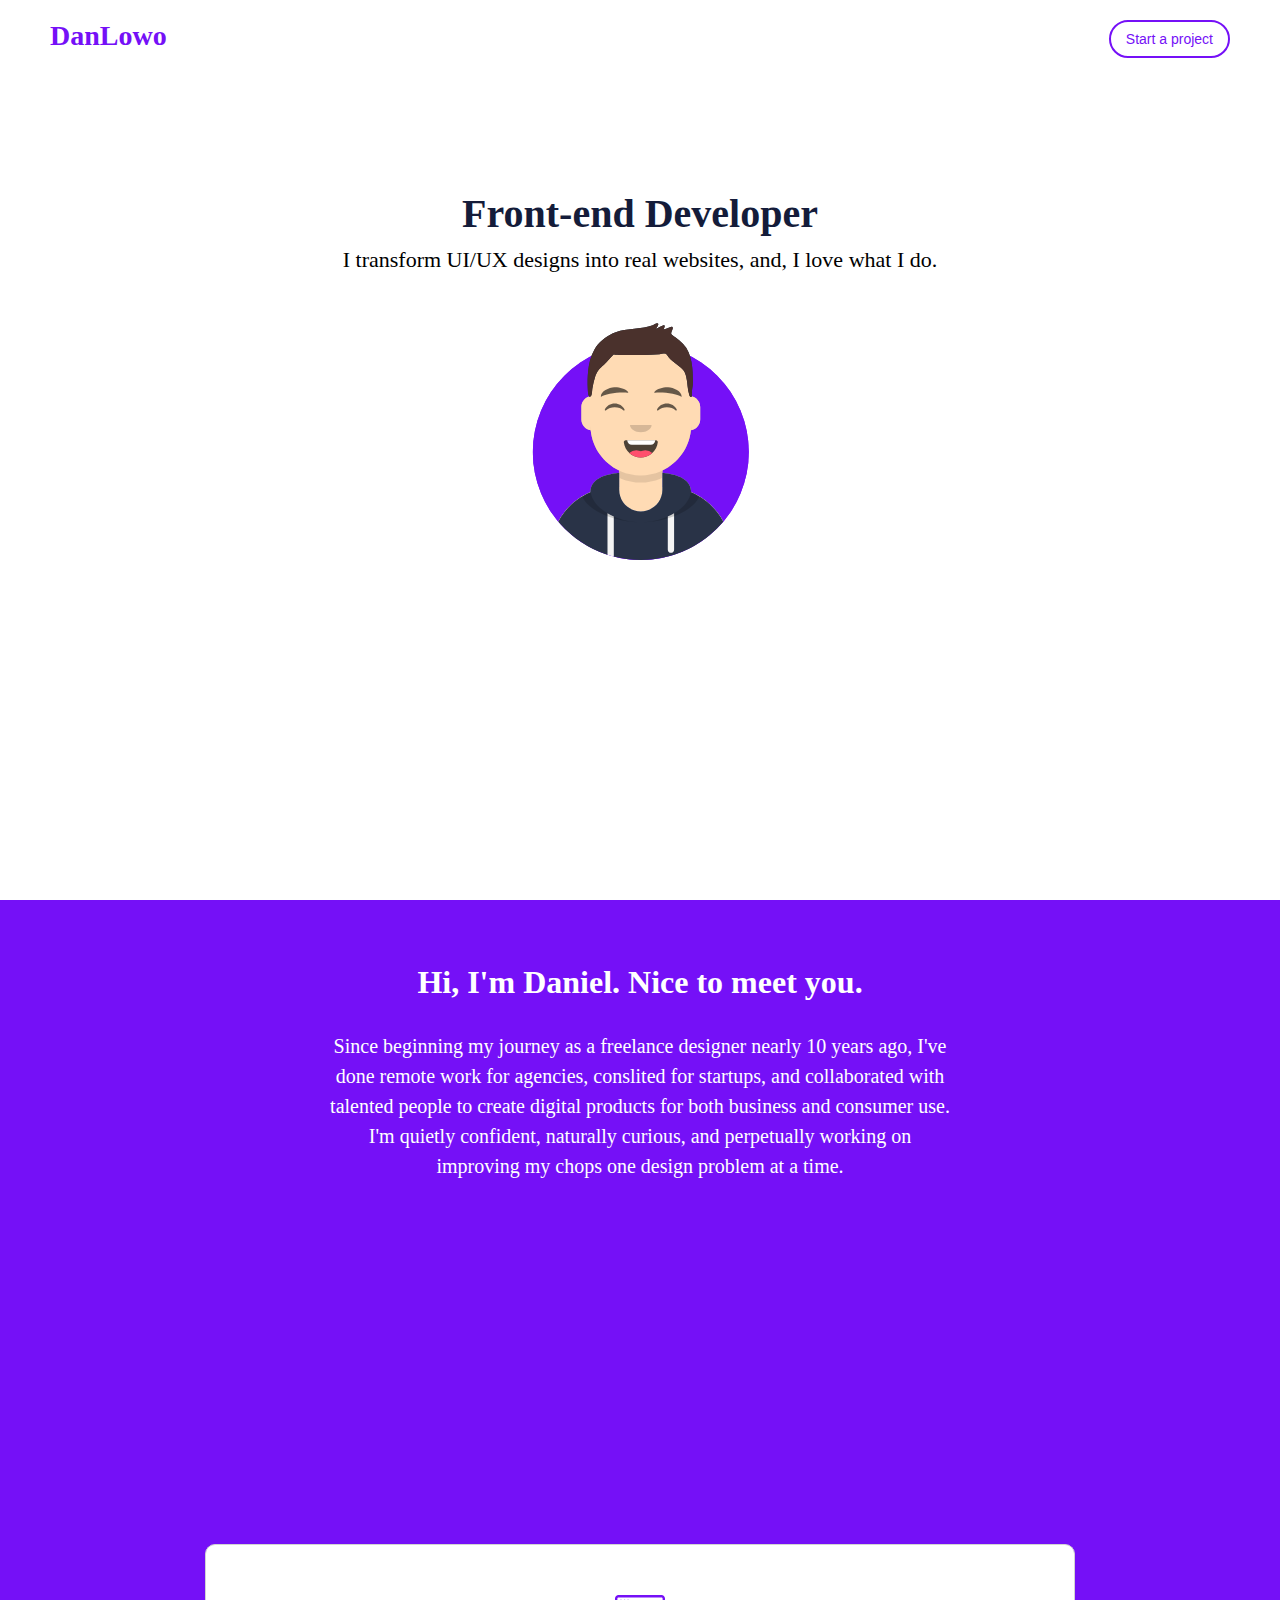
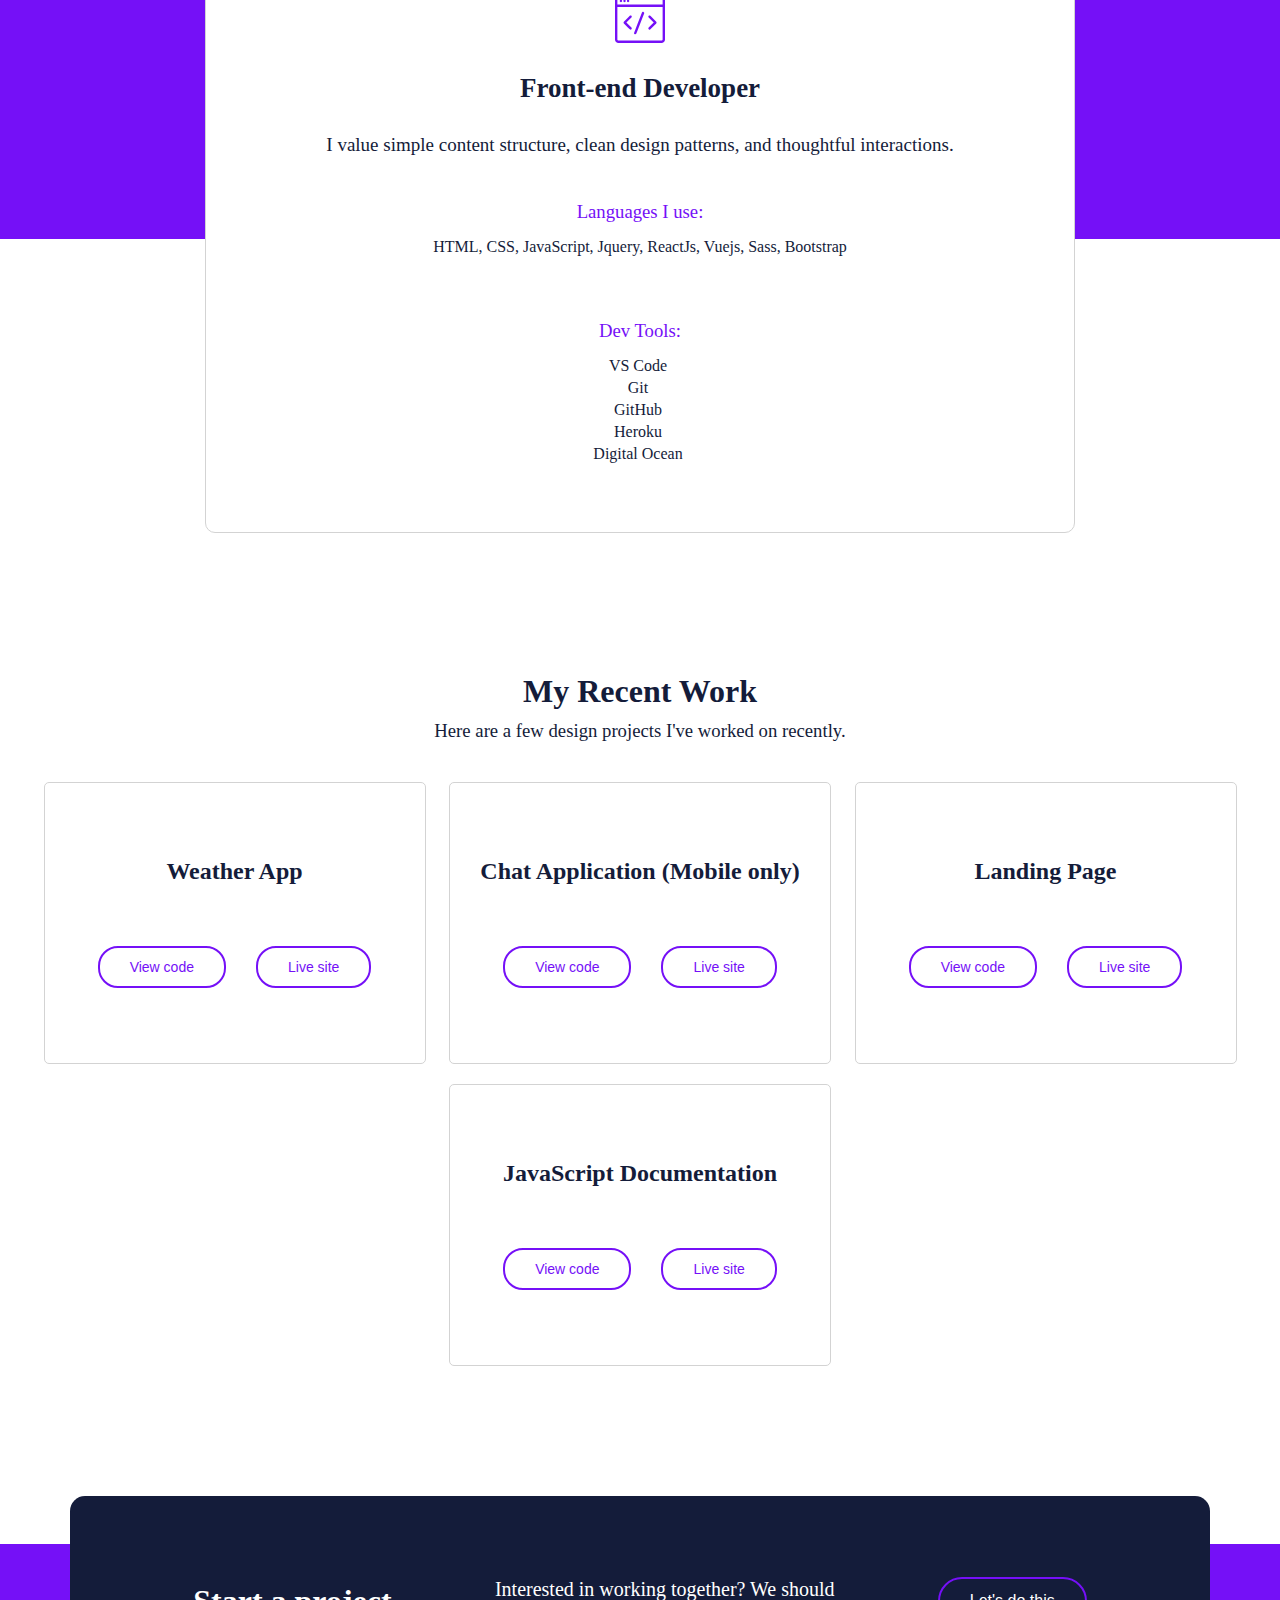
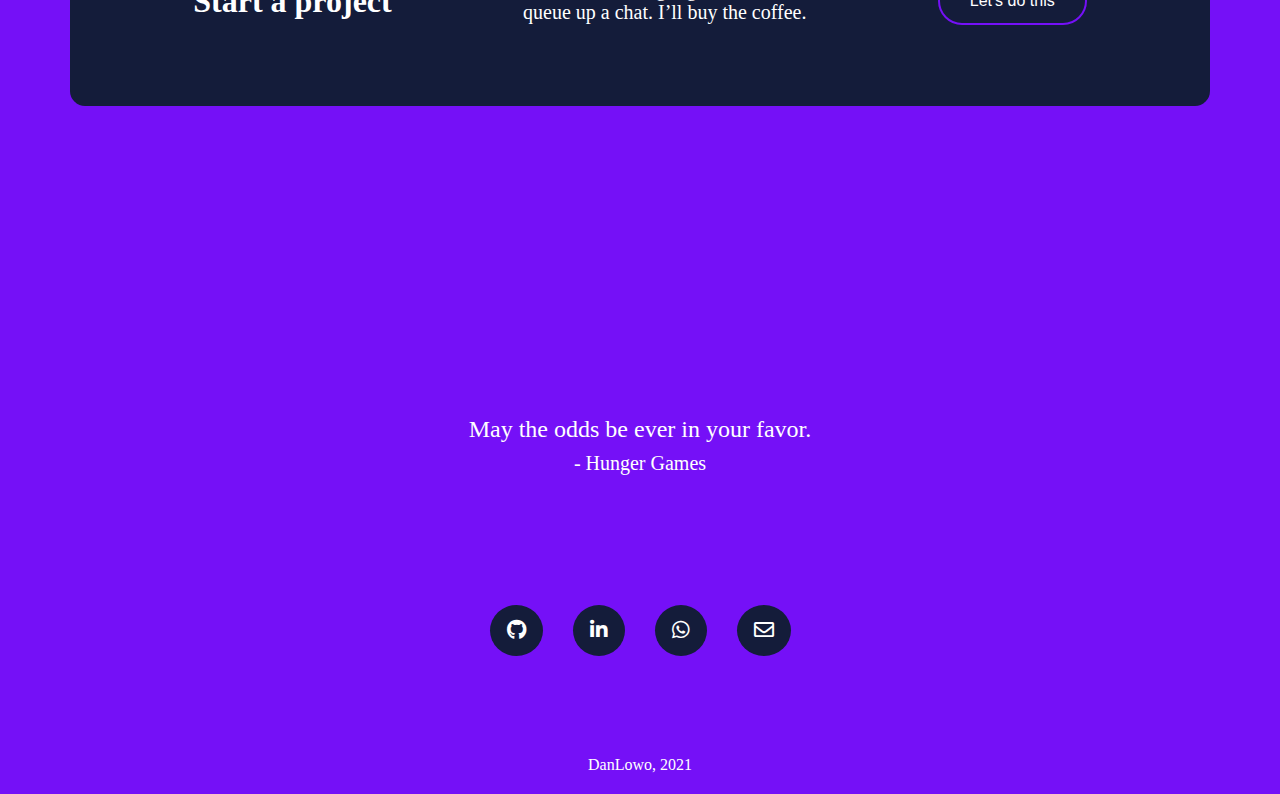
==== index.html @ 423d6b70 "social media links" ====
<!DOCTYPE html>
<html lang="en">
  <head>
    <meta charset="UTF-8" />
    <meta http-equiv="X-UA-Compatible" content="IE=edge" />
    <meta name="viewport" content="width=device-width, initial-scale=1.0" />
    <title>DanLowo - Portfolio</title>
    <link rel="stylesheet" href="./css/font-awesome.css" />
    <link rel="stylesheet" href="./css/home.css" />
    <link rel="stylesheet" href="./css/media-queries.css">
  </head>
  <body>
    <div class="container">
      <!-- navigation bar -->
      <nav role="navigation">
        <div class="nav-items">
          <a href="#"><h2>DanLowo</h2></a>
          <li>
            <li>
              <a href="mailto:danielolulowo3@gmail.com">
                <button class="custom-button">Start a project</button>
              </a>
              <i class="nav-icon fa fa-bars"></i>
            </li>
          </li>
        </div>
      </nav>

      <div class="mobile-navigation">

      </div>

      <!-- main site content -->
      <div class="jumbotron">
        <h1>Front-end Developer</h1>
        <h2>I transform UI/UX designs into real websites, and, I love what I do.</h2>
        <div>
          <img alt="Daniel Olulowo" src="./assets/mf-avatar.svg" />
        </div>
      </div>
      
    </div>

    <main>
        <div class="about-me">
            <h1>Hi, I'm Daniel. Nice to meet you.</h1>
            <p>Since beginning my journey as a freelance designer nearly 10 years ago, 
                I've done remote work for agencies, conslited for startups, and 
                collaborated with talented people to create digital products for both 
                business and consumer use. I'm quietly confident, naturally curious, 
                and perpetually working on improving my chops one design problem at a time.
            </p>
        </div>

        <div class="skills">
            <div class="card first-card">
                <img src="./assets/frontend.svg" alt="Frontend Icon">
                <h2 class="card-title">Front-end Developer</h2>
                <p class="card-intro">I value simple content structure, clean design patterns, and thoughtful interactions.</p>
                <h3 class="card-subtitle">Languages I use:</h3>
                <p class="list">HTML, CSS, JavaScript, Jquery, ReactJs, Vuejs, Sass, Bootstrap</p>
                <h3 class="card-subtitle">Dev Tools:</h3>
                <div class="list">
                    <ul>
                        <li>VS Code</li>
                        <li>Git</li>
                        <li>GitHub</li>
                        <li>Heroku</li>
                        <li>Digital Ocean</li>
                    </ul>
                </div>
            </div>

        </div>

        <div class="recent-works">
            <h1>My Recent Work</h1>
            <h3>Here are a few design projects I've worked on recently.</h3>
            <div class="works">
                <div class="work-card" id="work-card-1">
                  <h2 class="card-title">Weather App</h2>
                  <div>
                    <a href="https://github.com/DanLowo/WeatherApp">
                      <button class="custom-button">View code</button>
                    </a>
                    <a href="https://github.com/DanLowo/Chat-Application">
                      <button class="custom-button">Live site</button>
                    </a>
                  </div>
                </div>
                <div class="work-card" id="work-card-2">
                  <h2 class="card-title">Chat Application (Mobile only)</h2>
                  <div>
                    <a href="https://github.com/DanLowo/Chat-Application">
                      <button class="custom-button">View code</button>
                    </a>
                    <a href="https://danlowochat-qgn5o.ondigitalocean.app">
                      <button class="custom-button">Live site</button>
                    </a>
                  </div>
                </div>

                <div class="work-card" id="work-card-3">
                  <h2 class="card-title">Landing Page</h2>
                  <div>
                    <a href="https://github.com/DanLowo/FCC-Landing-Page">
                      <button class="custom-button">View code</button>
                    </a>
                    <a href="https://danlowo.github.io/FCC-Landing-Page">
                      <button class="custom-button">Live site</button>
                    </a>
                  </div>
                </div>

                <div class="work-card" id="work-card-4">
                  <h2 class="card-title">JavaScript Documentation</h2>
                  <div>
                    <a href="https://github.com/DanLowo/FCC-Technical-Documentation">
                      <button class="custom-button">View code</button>
                    </a>
                    <a href="https://danlowo.github.io/FCC-Technical-Documentation">
                      <button class="custom-button">Live site</button>
                    </a>
                  </div>
                </div>

                <!-- <div class="work-card" id="work-card-5"></div>
                <div class="work-card" id="work-card-6"></div> -->
            </div>
        </div>

        <div class="contact">
            <div class="start-project">
                <h1>Start a project</h1>
                <p>Interested in working together? We should <br> queue up a chat. I’ll buy the coffee.</p>
                <a href="mailto:danielolulowo3@gmail.com">
                  <button class="custom-button">Let's do this</button>
                </a>
            </div>
        </div>

    </main>

    <footer>
        <h2>May the odds be ever in your favor. <br> <sub>- Hunger Games</sub></h2>
        <div class="social-media">
            <a href="https://github.com/DanLowo">
              <div class="icon">
                <i class="fab fa-github"></i>
              </div>
            </a>
            <a href="https://www.linkedin.com/in/daniel-olulowo">
              <div class="icon">
                <i class="fab fa-linkedin-in"></i>
              </div>
            </a>
            <a href="https://wa.me/message/KMNEBCGRICVGH1">
              <div class="icon">
                <i class="fab fa-whatsapp"></i>
              </div>
            </a>
            <a href="mailto:danielolulowo3@gmail.com">
              <div class="icon">
                <i class="far fa-envelope"></i>
              </div>
            </a>
        </div>
        <h4>DanLowo, 2021</h4>
    </footer>

  </body>
  <script src="./js/jquery-3.6.0.js"></script>
  <script src="./js/home.js"></script>
</html>
---- css/home.css ----
:root {
    --primary-color: #7510F7;
    --text-header-color: #141c3a;
}

* {
    margin: 0;
}

body {
    max-width: 100vw;
}

.container {
    height: 100vh;
}

.custom-button {
    padding: 9px 15px;
    border-radius: 20px;
    border: 2px solid var(--primary-color);
    background: transparent;
    color: var(--primary-color);
    font-size: 14px
}


/* navigation bar */
nav .nav-items {
    height: 10vh;
    display: flex;
    padding: 20px 50px 20px 50px;
    justify-content: space-between;
}

.nav-items a {
    text-decoration: none;
}

.nav-items h2 {
    color: var(--primary-color);
    font-size: 28px;
}

.nav-items li {
    list-style-type: none;
}

.nav-items button:hover {
    background-color: var(--primary-color);
    color: white;
}

.nav-items .nav-icon {
    display: none;
}



/* jumbotron  */
.jumbotron {
    display: flex;
    flex-direction: column;
    align-items: center;
    margin-top: 40px;
    padding: 20px;
}

.jumbotron h1 {
    text-align: center;
    font-size: 40px;
    color: var(--text-header-color);
}

.jumbotron h2 {
    text-align: center;
    font-weight: lighter;
    font-size: 22px;
    margin-top: 10px;
}

.jumbotron div {
    margin-top: 50px;
    text-align: center;
}



/* about me */
.about-me {
    display: flex;
    flex-direction: column;
    align-items: center;
    text-align: center;
    background-color: var(--primary-color);
    height: 95vh;
    padding: 20px;
    padding-top: 5%;
    color: white;
}

.about-me p {
    margin-top: 30px;
    width: 50%;
    font-size: 20px;
    line-height: 30px;
}



/* my skills */
.skills {
    display: flex;
    justify-content: space-evenly;
    position: relative;
    bottom: 35vh;
    margin: 20px;
    border-radius: 10px;
}

.card {
    text-align: center;
    display: flex;
    flex-direction: column;
    align-items: center;
    gap: 30px;
    padding: 50px 120px;
    border: 1px solid lightgray;
    border-radius: 10px;
    background-color: white;
}

.card .card-title {
    color: var(--text-header-color);
    font-size: 27px;
}

.card .card-intro {
    font-size: 19px;
    color: var(--text-header-color);
}

.card .card-subtitle {
    color: var(--primary-color);
    font-weight: normal;
    margin-top: 15px;
}

.card .list {
    color: var(--text-header-color);
    position: relative;
    bottom: 17px;
    line-height: 22px;
}
    /* 
    .first-card {
        border-bottom-right-radius: 0;
        border-top-right-radius: 0;
        border-right: 0;
    }

    .last-card {
        border-bottom-left-radius: 0;
        border-top-left-radius: 0;
    } */

.list ul {
    list-style-type: none;
    list-style: none;
    position: relative;
    right: 22px;
}



/* recent works */
.recent-works {
    margin-top: -25vh;
    padding: 30px 20px;
    margin-bottom: 100px;
    text-align: center;
    color: var(--text-header-color);
}

.recent-works h3 {
    font-weight: normal;
    color: var(--text-header-color);
    margin-top: 10px;
}

.works {
    display: flex;
    flex-wrap: wrap;
    justify-content: space-evenly;
    margin-top: 20px;
}

.work-card {
    display: flex;
    flex-direction: column;
    justify-content: space-evenly;
    align-items: center;
    border: 1px solid lightgray;
    padding: 15px;
    margin-top: 20px;
    width: 350px;
    height: 250px;
    border-radius: 5px;
}

.work-card button {
    padding: 11px 30px;
}

.work-card div {
    display: flex;
    gap: 30px;
}

.work-card.active {
    display: flex;
    flex-direction: column;
    justify-content: space-evenly;
    align-items: center;
    color: white;
    background-color: var(--text-header-color);
}

.work-card.active button {
    color: white;
}

.work-card.active button:hover {
    background-color: var(--primary-color);
}




/* start project / contact */
.contact {
    display: flex;
    justify-content: center;
    padding: 0 20px;
    margin-top: -18vh;
}

.start-project {
    display: flex;
    justify-content: space-evenly;
    align-items: center;
    position: relative;
    top: 18vh;
    padding: 20px;
    min-height: 170px;
    width: 100%;
    max-width: 1100px;
    border-radius: 15px;
    color: white;
    background-color: var(--text-header-color);
}

.start-project p {
    text-align: center;
    font-size: 20px;
}

.start-project button {
    font-size: 16px;
    color: white;
    border-radius: 25px;
    padding: 13px 30px;
}

.start-project button:hover {
    background-color: var(--primary-color);
}


/* footer */
footer {
    display: flex;
    flex-direction: column;
    justify-content: flex-end;
    align-items: center;
    gap: 100px;
    text-align: center;
    height: 90vh;
    padding: 20px;
    background-color: var(--primary-color);
}

footer h2 {
    color: white;
    font-weight: normal;
}

.social-media {
    margin-top: 30px;
    display: flex;
    gap: 30px;
}

.social-media .icon {
    background-color: var(--text-header-color);
    /* border: 1px solid #d820a4; */
    padding: 15px 17px;
    border-radius: 50%;
}

.social-media .icon i {
    font-size: 20px;
    color: white;
}

footer h4 {
    color: white;
    font-weight: normal;
}
---- css/media-queries.css ----
/* navigation media query */
@media screen and (max-width: 550px) {
    nav .nav-items {
        padding: 20px 15px 20px 15px;
    }

    .nav-items h2 {
        font-size: 20px;
    }

    .nav-items button {
        display: none;
    }

    .nav-items .nav-icon {
        display: block;
        margin-top: 7px;
        color: gray;
    }
}


/* jumbotron media query */
@media screen and (max-width: 550px) {
    .jumbotron {
        margin-top: 20px;
    }

    .jumbotron h1 {
        font-size: 25px;
    }

    .jumbotron h2 {
        margin-top: 15px;
        font-size: 17px;
        width: 90%;
    }

    .jumbotron img {
        margin-top: 80px;
        height: 170px;
    }
}


/* about me media query */
@media screen and (max-width: 550px) {
    .about-me {
        padding-top: 20%;
        padding-bottom: 10%;
    }

    .about-me h1 {
        font-size: 23px;
    }

    .about-me p {
        width: 100%;
        font-size: 18px;
    }
}


/* Skills media query */
@media screen and (max-width: 550px) {
    .skills {
        flex-direction: column;
    }

    .card {
        padding: 20px;
        padding-top: 45px;
    }

    .card .card-title {
        font-size: 23px;
    }

    .card .card-intro {
        font-size: 17px;
        line-height: 23px;
    }

    /* .card.first-card {
        border-right: 1px solid lightgray;
        border-bottom: 0;
        border-top-right-radius: 10px;
        border-bottom-right-radius: 0;
        border-bottom-left-radius: 0;
    }

    .card.last-card {
        border-top-right-radius: 0;
        border-bottom-left-radius: 10px;
    } */
}


/* My recent work query */
@media screen and (max-width: 550px) {
    .recent-works {
        margin-top: -15vh;
        margin-bottom: 40px;
    }

    .recent-works h1 {
        font-size: 25px;
    }

    .recent-works h3 {
        font-size: 17px;
    }

    .work-card h2 {
        font-size: 20px;
    }
}


/* Start project / contact query  */
@media screen and (max-width: 550px) {
    .start-project {
        top: 24vh;
        padding: 50px;
        flex-direction: column;
        gap: 40px;
    }

    .start-project h1 {
        font-size: 23px;
    }

    .start-project p {
        font-size: 17px;
        line-height: 23px;
    }

    footer h2 {
        font-size: 20px;
    }
}
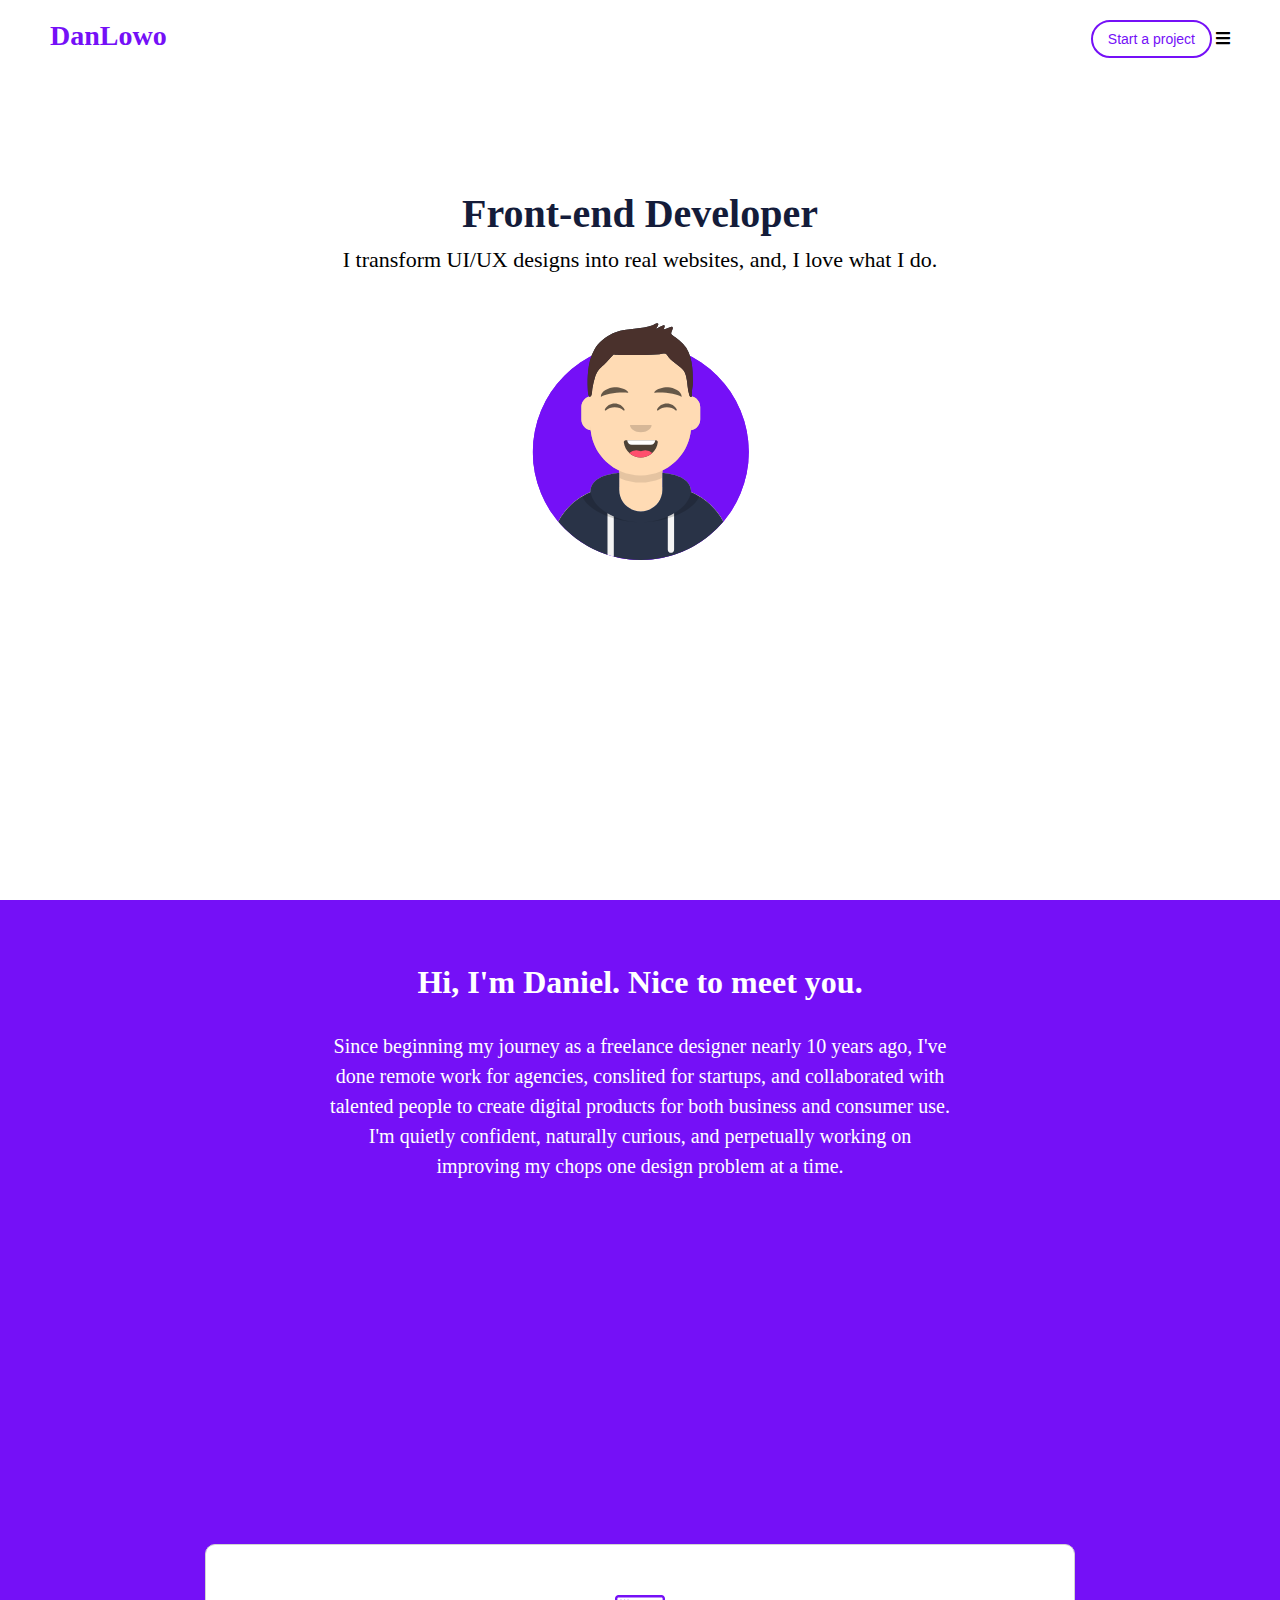
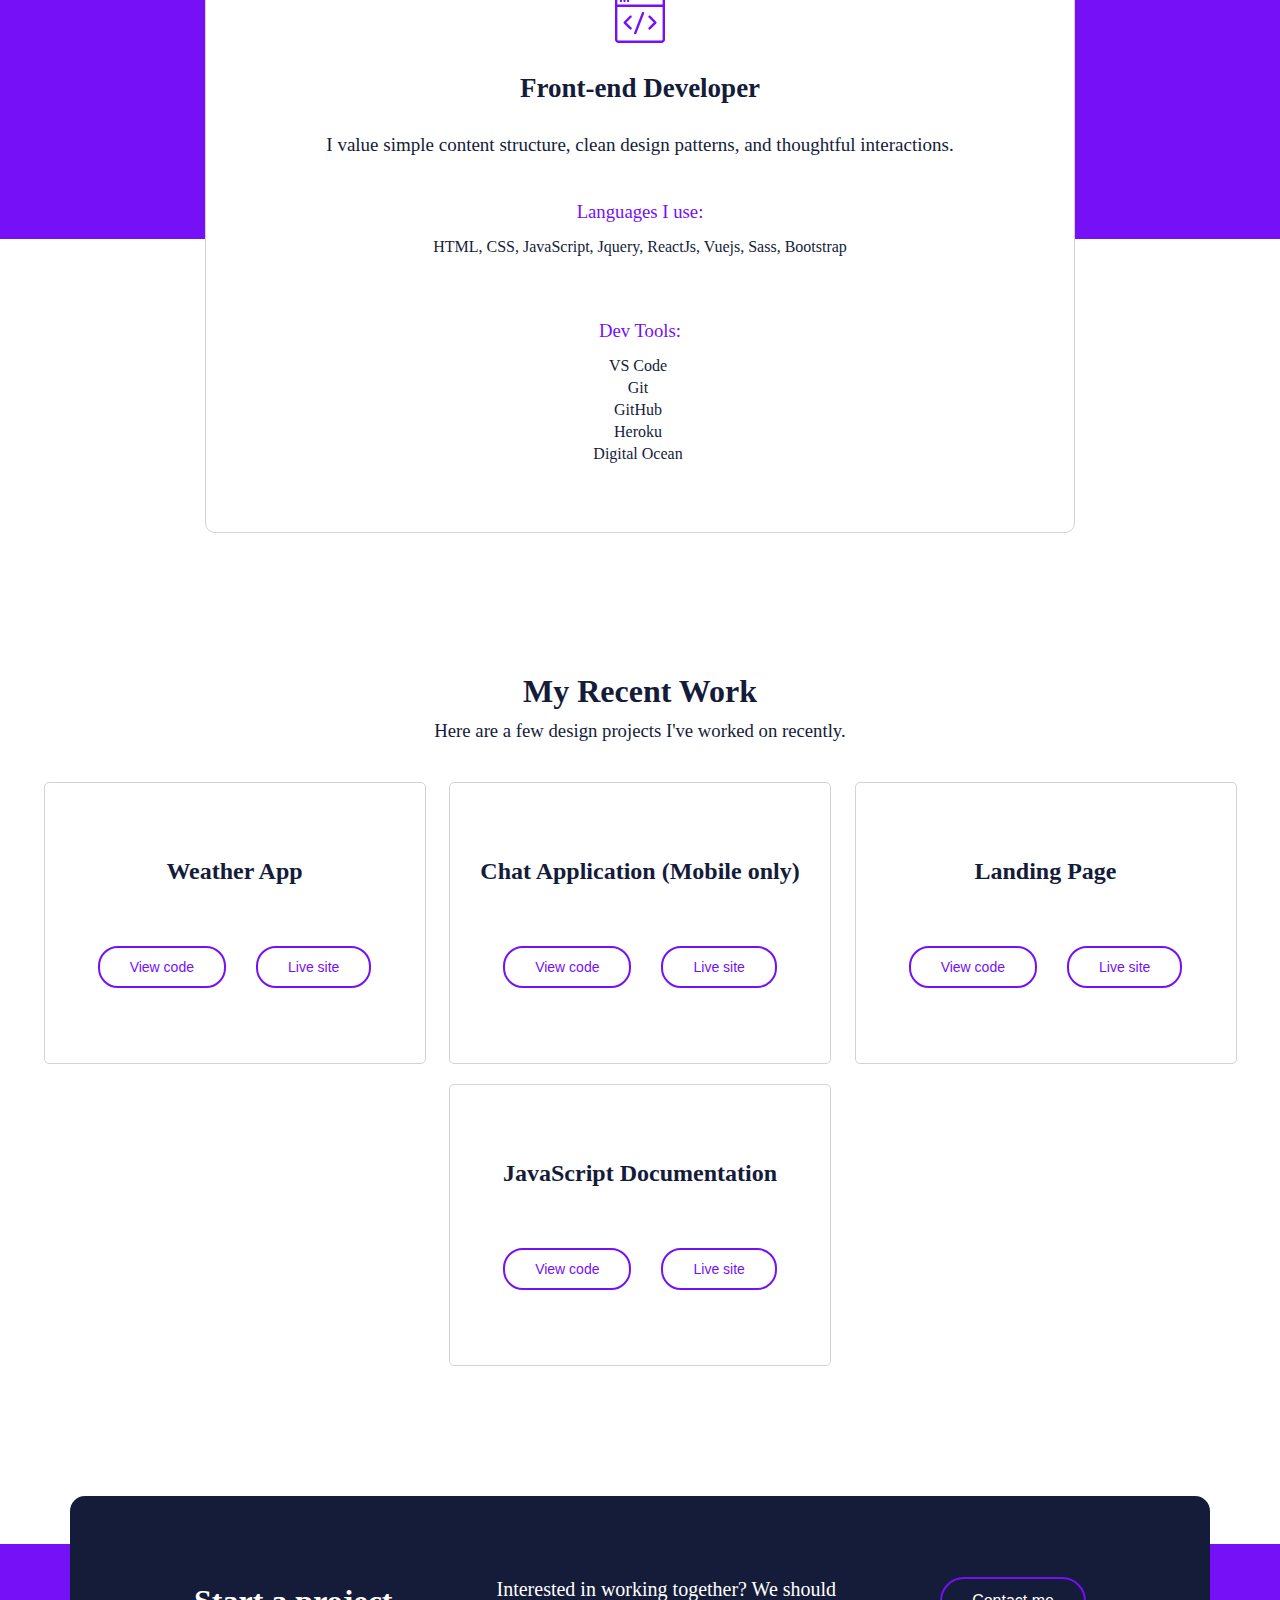
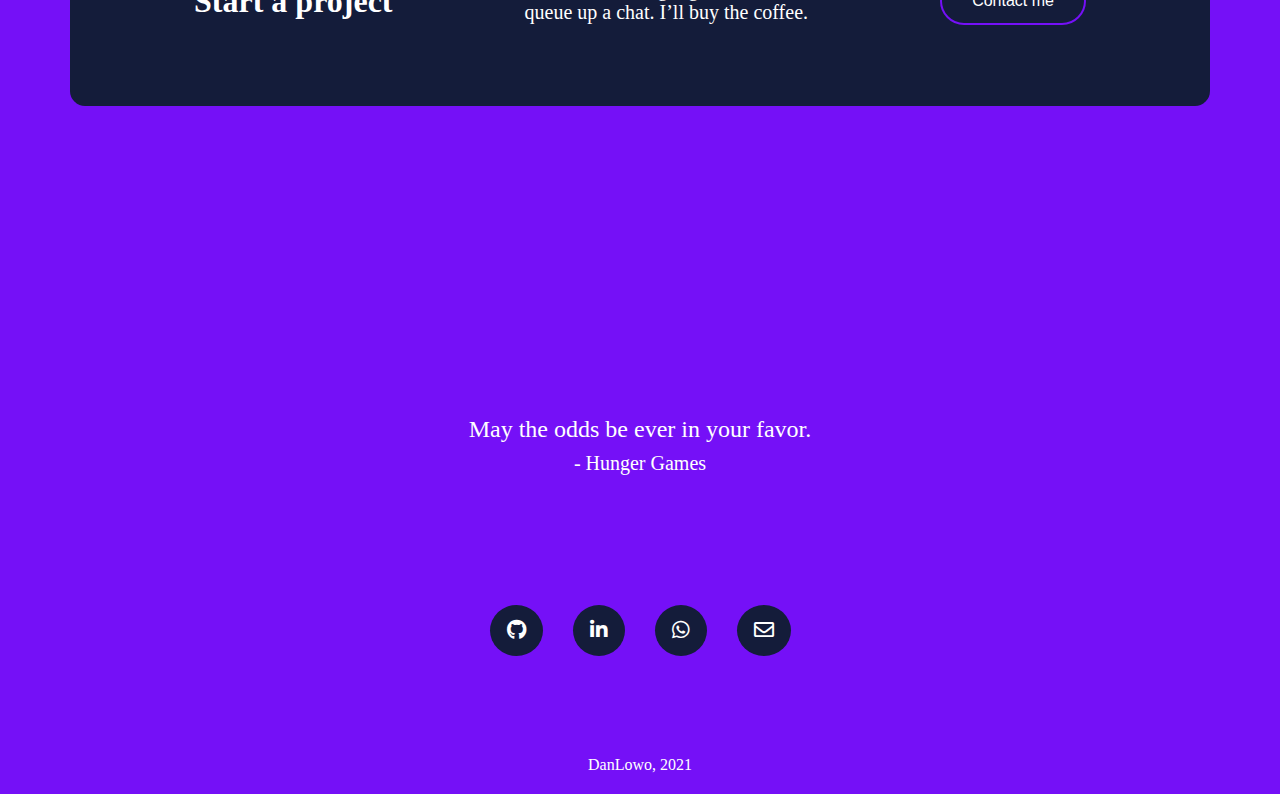
==== commit 319971f0: "mobile navigation with animation" ====
--- a/index.html
+++ b/index.html
@@ -20,14 +20,21 @@
               <a href="mailto:danielolulowo3@gmail.com">
                 <button class="custom-button">Start a project</button>
               </a>
-              <i class="nav-icon fa fa-bars"></i>
+              <i class="open-nav-icon fa fa-bars"></i>
             </li>
           </li>
         </div>
       </nav>
 
       <div class="mobile-navigation">
-
+        <div class="contents">
+          <i class="close-nav-icon fas fa-times"></i>
+          <h1>Start a project</h1>
+          <p>Interested in working together? We should <br> queue up a chat. I’ll buy the coffee.</p>
+          <a href="mailto:danielolulowo3@gmail.com">
+            <button class="custom-button">Contact me</button>
+          </a>
+        </div>
       </div>
 
       <!-- main site content -->
@@ -134,7 +141,7 @@
                 <h1>Start a project</h1>
                 <p>Interested in working together? We should <br> queue up a chat. I’ll buy the coffee.</p>
                 <a href="mailto:danielolulowo3@gmail.com">
-                  <button class="custom-button">Let's do this</button>
+                  <button class="custom-button">Contact me</button>
                 </a>
             </div>
         </div>
--- a/css/home.css
+++ b/css/home.css
@@ -55,6 +55,44 @@
     display: none;
 }
 
+.mobile-navigation {
+    position: absolute;
+    top: 0;
+    right: 0;
+    left: 0;
+    background-color: var(--text-header-color);
+    animation-name: mobile-navigation;
+    animation-duration: 2s;
+}
+
+@keyframes mobile-navigation {
+    0% {
+        bottom: 100vh;
+    }
+    50% {
+        bottom: 53vh;
+    }
+    100% {
+        bottom: auto;
+    }
+}
+
+.mobile-navigation div.contents {
+    display: flex;
+    flex-direction: column;
+    align-items: center;
+    text-align: center;
+    gap: 30px;
+    color: white;
+    padding: 20px;
+    padding-bottom: 60px;  
+}
+
+.mobile-navigation div.contents .close-nav-icon {
+    font-size: 21px;
+    align-self: flex-end;
+}
+
 
 
 /* jumbotron  */
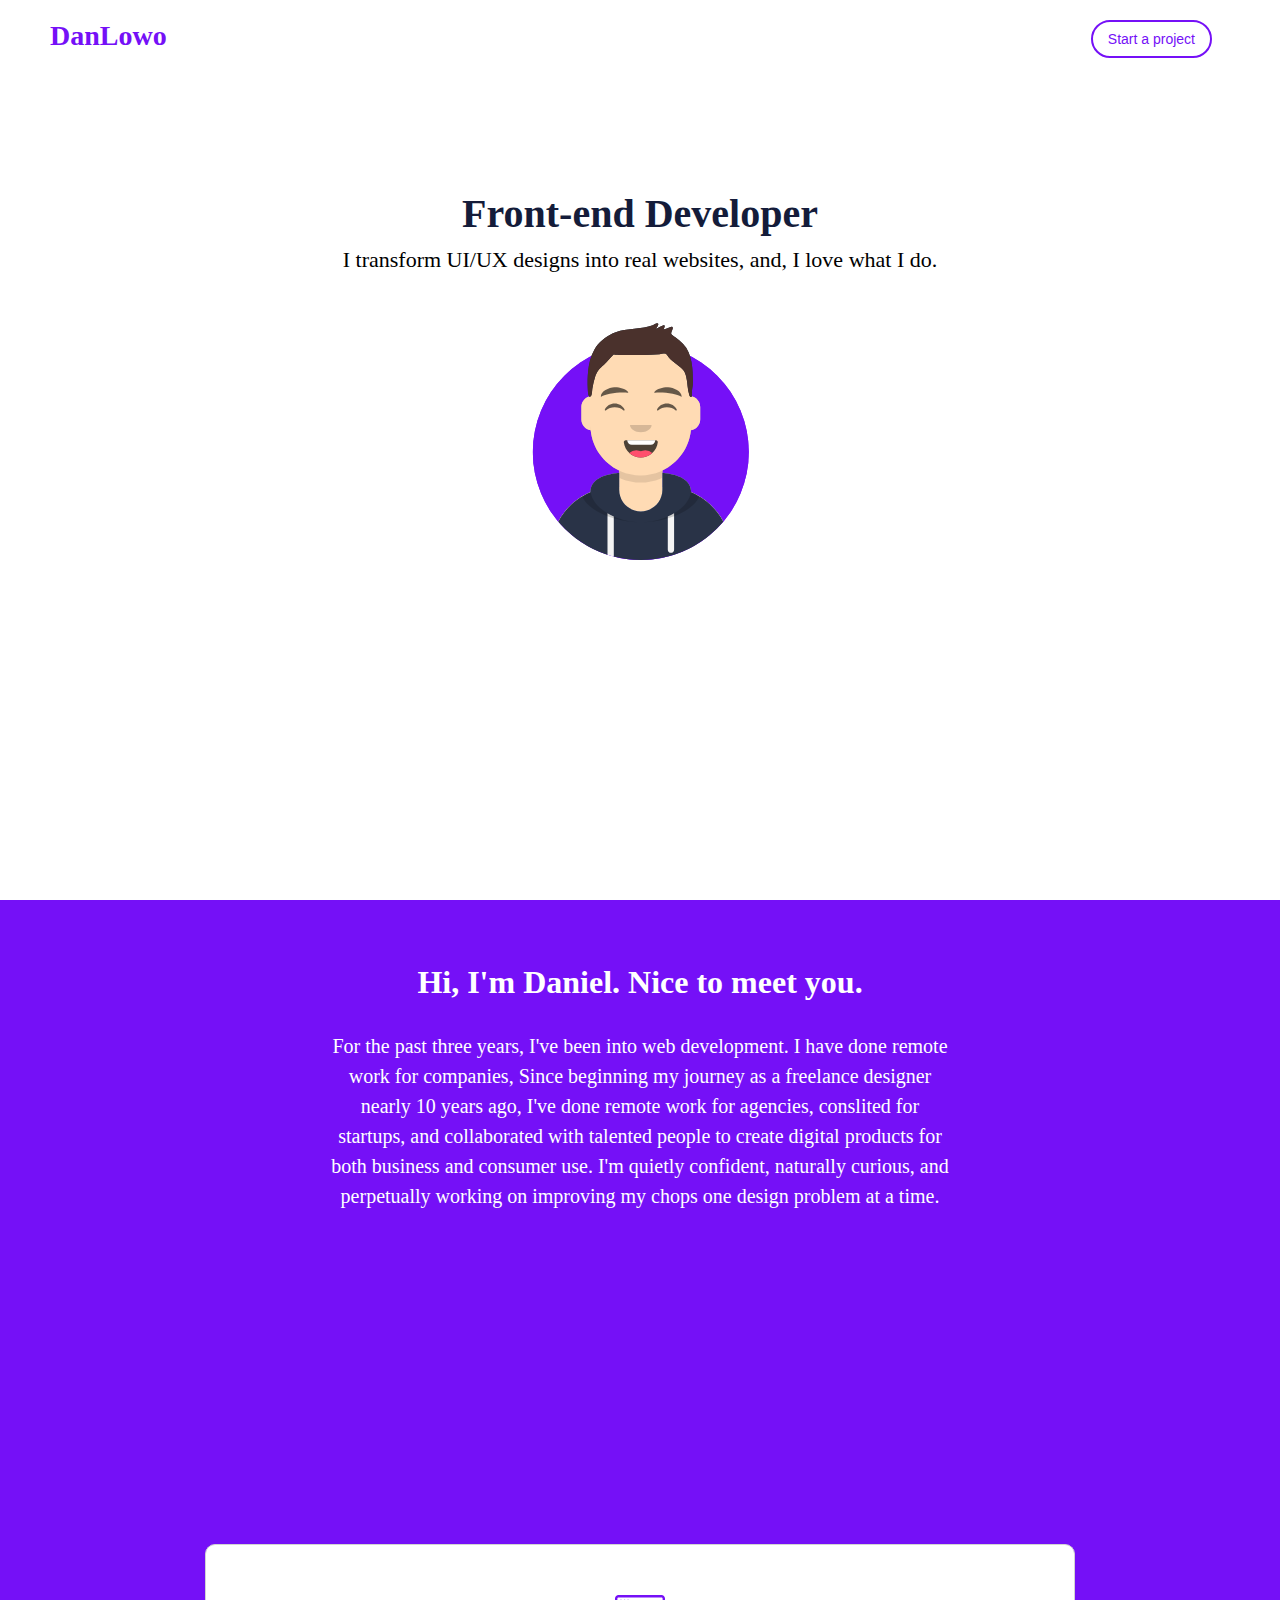
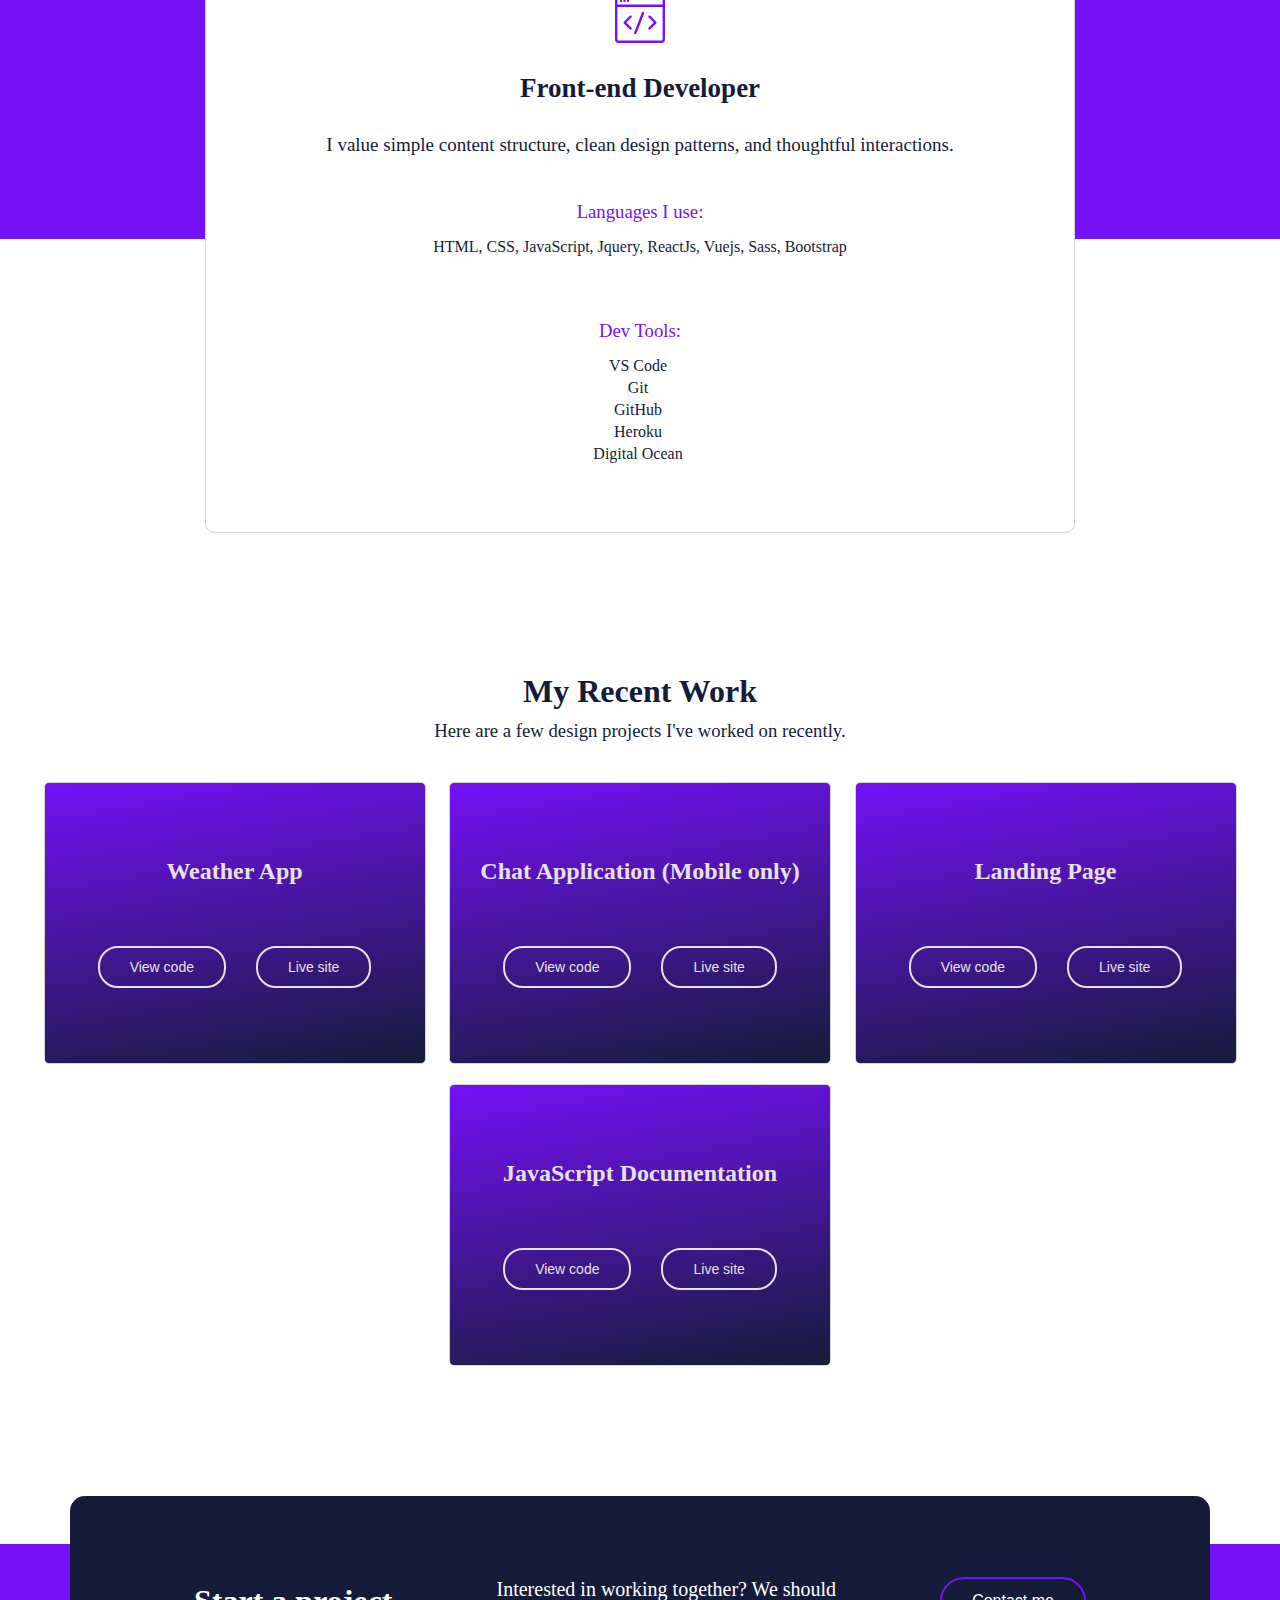
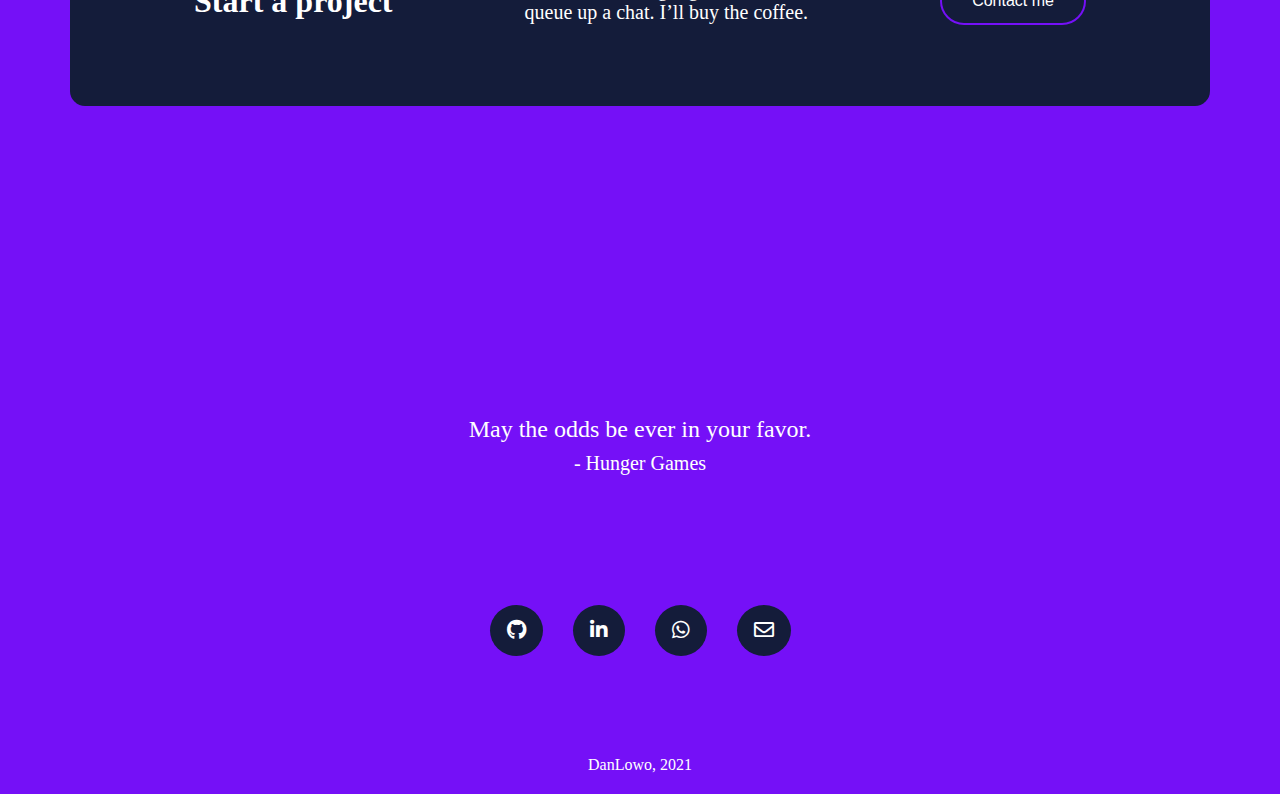
==== commit 38799a8c: "weather app link" ====
--- a/index.html
+++ b/index.html
@@ -51,7 +51,11 @@
     <main>
         <div class="about-me">
             <h1>Hi, I'm Daniel. Nice to meet you.</h1>
-            <p>Since beginning my journey as a freelance designer nearly 10 years ago, 
+            <p>
+              For the past three years, I've been into web development. I have done remote
+              work for companies, 
+
+                Since beginning my journey as a freelance designer nearly 10 years ago, 
                 I've done remote work for agencies, conslited for startups, and 
                 collaborated with talented people to create digital products for both 
                 business and consumer use. I'm quietly confident, naturally curious, 
@@ -90,7 +94,7 @@
                     <a href="https://github.com/DanLowo/WeatherApp">
                       <button class="custom-button">View code</button>
                     </a>
-                    <a href="https://github.com/DanLowo/Chat-Application">
+                    <a href="https://weather-app-3z2s2.ondigitalocean.app/">
                       <button class="custom-button">Live site</button>
                     </a>
                   </div>
--- a/css/home.css
+++ b/css/home.css
@@ -244,10 +244,14 @@
     width: 350px;
     height: 250px;
     border-radius: 5px;
+    color: #e7e1e1;
+    background: linear-gradient(170deg, var(--primary-color),  var(--text-header-color));
 }
 
 .work-card button {
     padding: 11px 30px;
+    color: #e7e1e1;
+    border-color: #e7e1e1;
 }
 
 .work-card div {
@@ -261,11 +265,13 @@
     justify-content: space-evenly;
     align-items: center;
     color: white;
+    background: transparent;
     background-color: var(--text-header-color);
 }
 
 .work-card.active button {
     color: white;
+    border-color: var(--primary-color);
 }
 
 .work-card.active button:hover {
--- a/css/media-queries.css
+++ b/css/media-queries.css
@@ -16,6 +16,15 @@
         display: block;
         margin-top: 7px;
         color: gray;
+    }
+}
+
+@media screen and (min-width: 550px) {
+    .open-nav-icon {
+        visibility: hidden;
+    }
+    .mobile-navigation {
+        visibility: hidden;
     }
 }
 
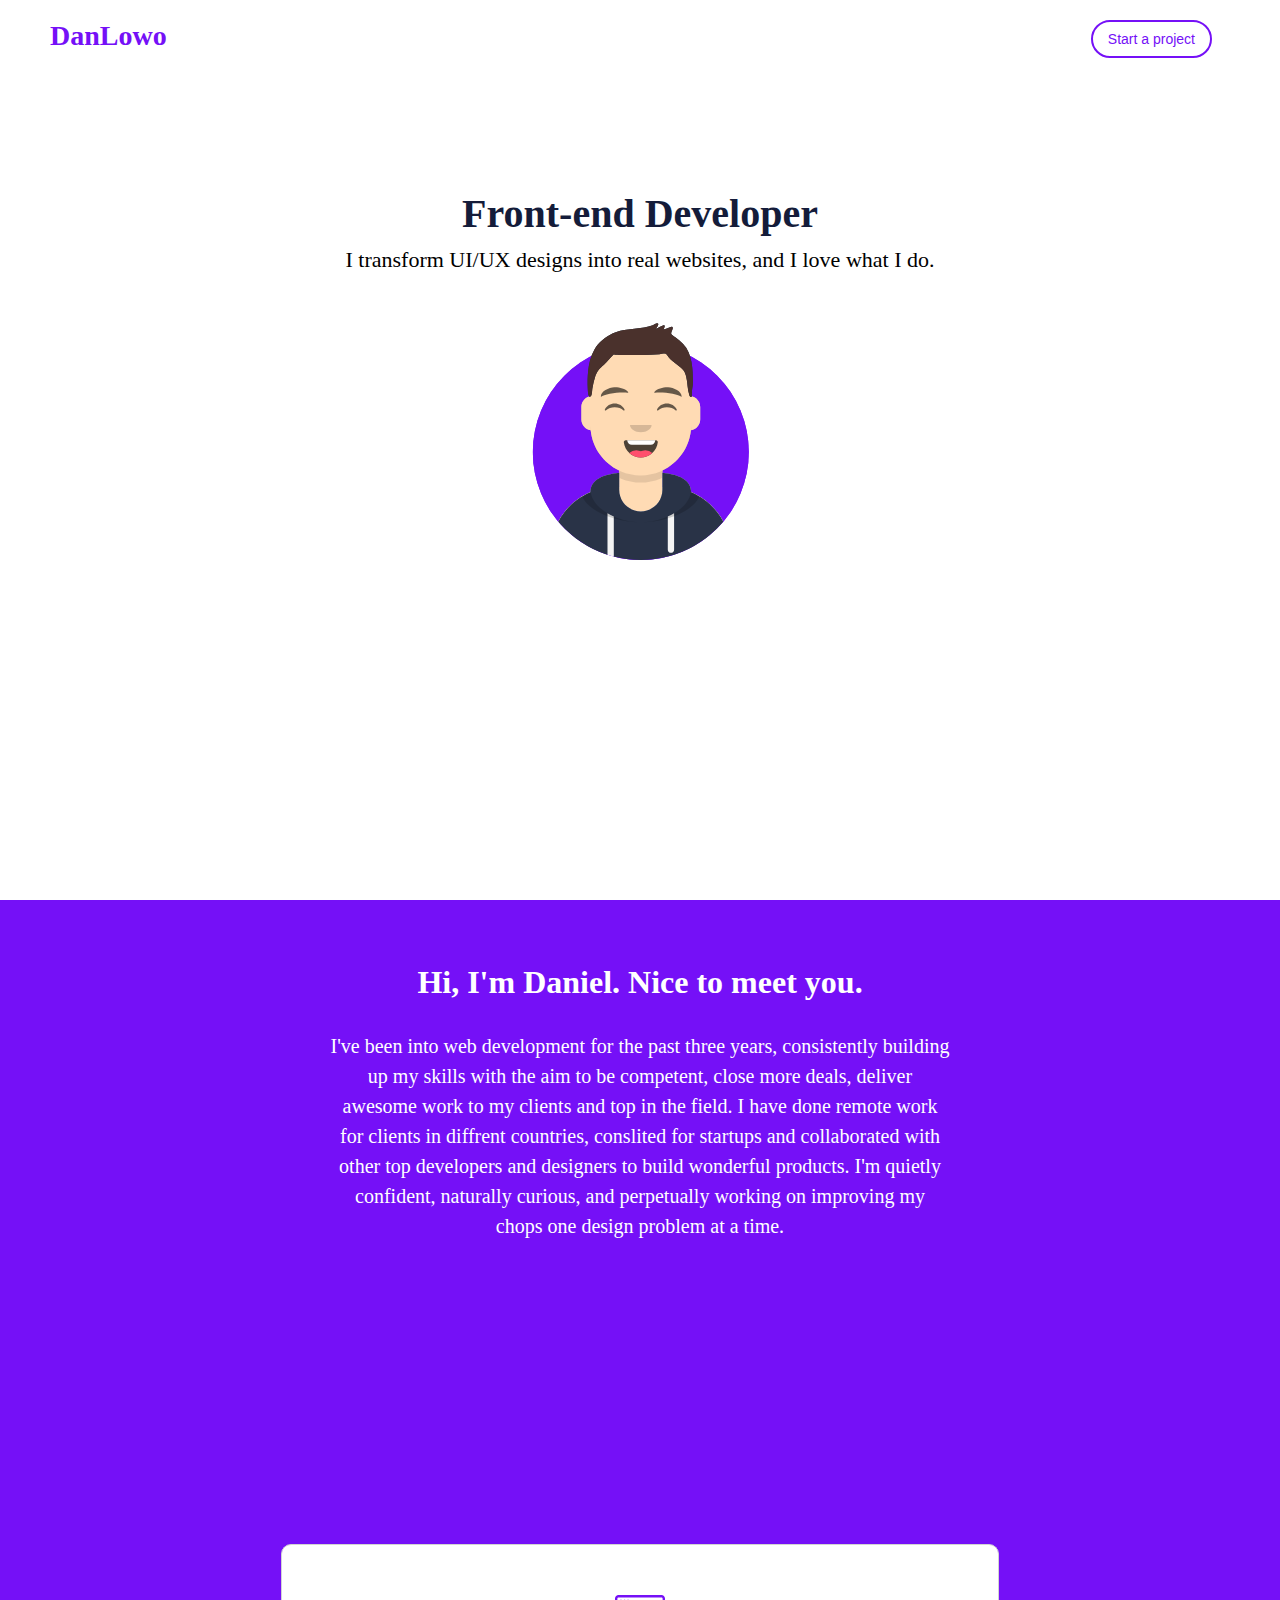
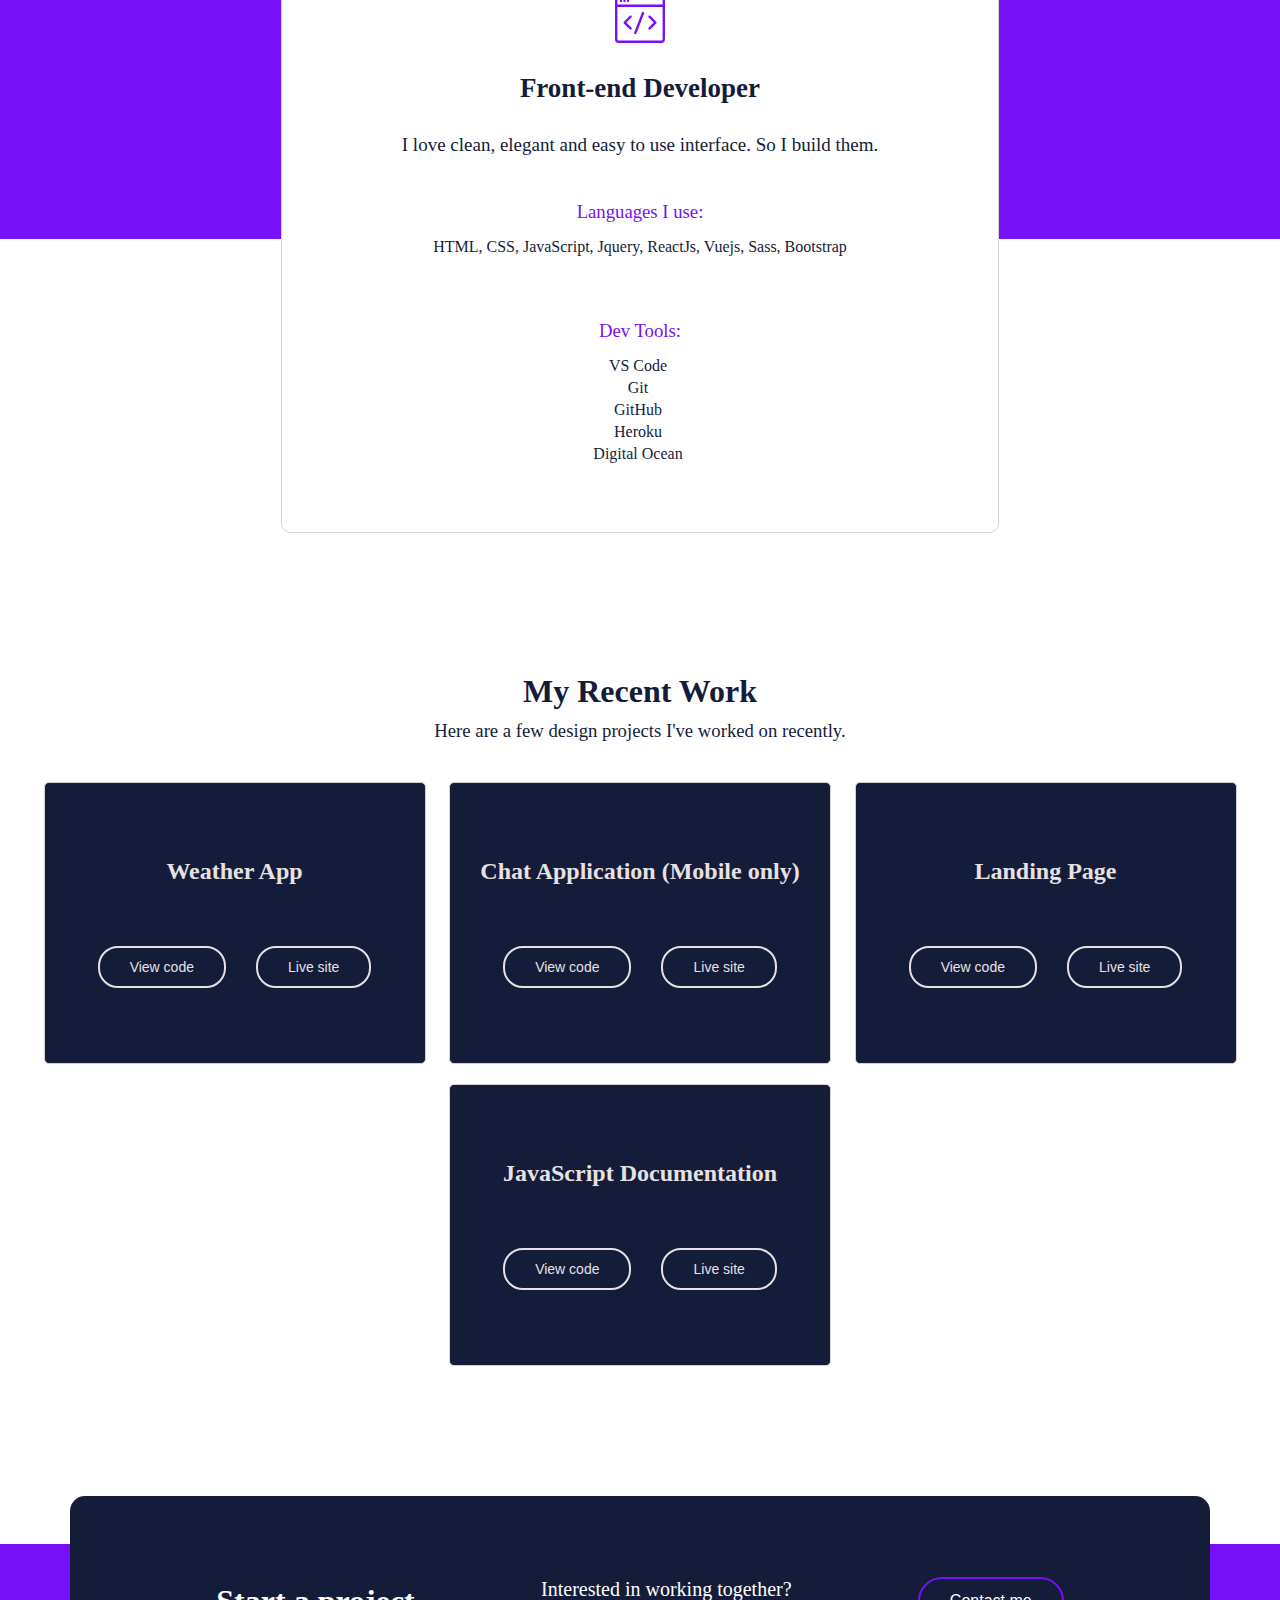
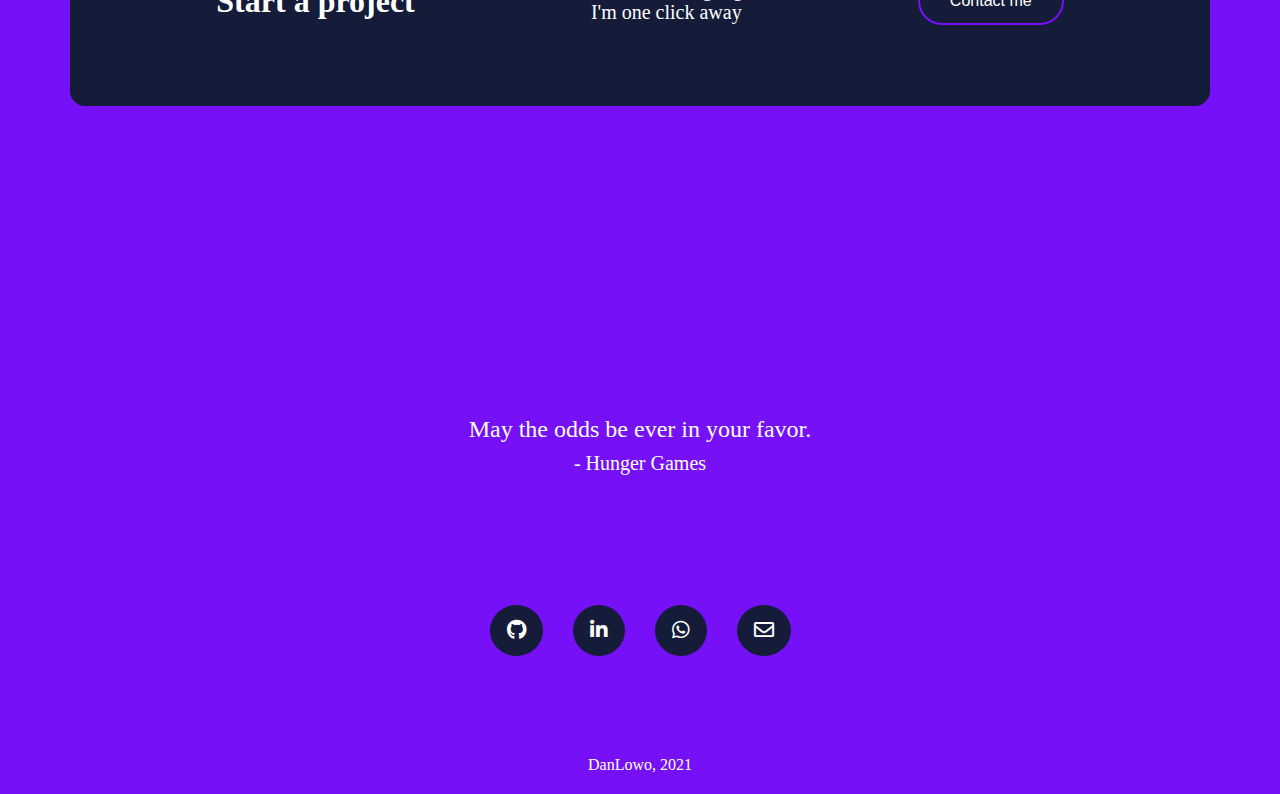
==== commit 1af5e251: "restructure text ..." ====
--- a/index.html
+++ b/index.html
@@ -30,7 +30,7 @@
         <div class="contents">
           <i class="close-nav-icon fas fa-times"></i>
           <h1>Start a project</h1>
-          <p>Interested in working together? We should <br> queue up a chat. I’ll buy the coffee.</p>
+          <p>Interested in working together? <br> I'm one click away</p>
           <a href="mailto:danielolulowo3@gmail.com">
             <button class="custom-button">Contact me</button>
           </a>
@@ -40,7 +40,7 @@
       <!-- main site content -->
       <div class="jumbotron">
         <h1>Front-end Developer</h1>
-        <h2>I transform UI/UX designs into real websites, and, I love what I do.</h2>
+        <h2>I transform UI/UX designs into real websites, and I love what I do.</h2>
         <div>
           <img alt="Daniel Olulowo" src="./assets/mf-avatar.svg" />
         </div>
@@ -52,13 +52,14 @@
         <div class="about-me">
             <h1>Hi, I'm Daniel. Nice to meet you.</h1>
             <p>
-              For the past three years, I've been into web development. I have done remote
-              work for companies, 
-
-                Since beginning my journey as a freelance designer nearly 10 years ago, 
-                I've done remote work for agencies, conslited for startups, and 
-                collaborated with talented people to create digital products for both 
-                business and consumer use. I'm quietly confident, naturally curious, 
+              I've been into web development for the past three years, consistently building up
+              my skills with the aim to be competent, close more deals, deliver awesome work to my clients and
+              top in the field.
+              
+              I have done remote work for clients in diffrent countries, conslited for startups and
+              collaborated with other top developers and designers to build wonderful products.
+              
+              I'm quietly confident, naturally curious, 
                 and perpetually working on improving my chops one design problem at a time.
             </p>
         </div>
@@ -67,7 +68,7 @@
             <div class="card first-card">
                 <img src="./assets/frontend.svg" alt="Frontend Icon">
                 <h2 class="card-title">Front-end Developer</h2>
-                <p class="card-intro">I value simple content structure, clean design patterns, and thoughtful interactions.</p>
+                <p class="card-intro">I love clean, elegant and easy to use interface. So I build them.</p>
                 <h3 class="card-subtitle">Languages I use:</h3>
                 <p class="list">HTML, CSS, JavaScript, Jquery, ReactJs, Vuejs, Sass, Bootstrap</p>
                 <h3 class="card-subtitle">Dev Tools:</h3>
@@ -134,16 +135,13 @@
                     </a>
                   </div>
                 </div>
-
-                <!-- <div class="work-card" id="work-card-5"></div>
-                <div class="work-card" id="work-card-6"></div> -->
             </div>
         </div>
 
         <div class="contact">
             <div class="start-project">
                 <h1>Start a project</h1>
-                <p>Interested in working together? We should <br> queue up a chat. I’ll buy the coffee.</p>
+                <p>Interested in working together? <br> I'm one click away</p>
                 <a href="mailto:danielolulowo3@gmail.com">
                   <button class="custom-button">Contact me</button>
                 </a>
--- a/css/home.css
+++ b/css/home.css
@@ -245,7 +245,8 @@
     height: 250px;
     border-radius: 5px;
     color: #e7e1e1;
-    background: linear-gradient(170deg, var(--primary-color),  var(--text-header-color));
+    background: var(--text-header-color);
+    /* background: linear-gradient(170deg, var(--primary-color),  var(--text-header-color)); */
 }
 
 .work-card button {
@@ -267,6 +268,7 @@
     color: white;
     background: transparent;
     background-color: var(--text-header-color);
+    box-shadow: 2px 5px 5px 2px grey;
 }
 
 .work-card.active button {
--- a/css/media-queries.css
+++ b/css/media-queries.css
@@ -56,7 +56,7 @@
 @media screen and (max-width: 550px) {
     .about-me {
         padding-top: 20%;
-        padding-bottom: 10%;
+        padding-bottom: 25%;
     }
 
     .about-me h1 {
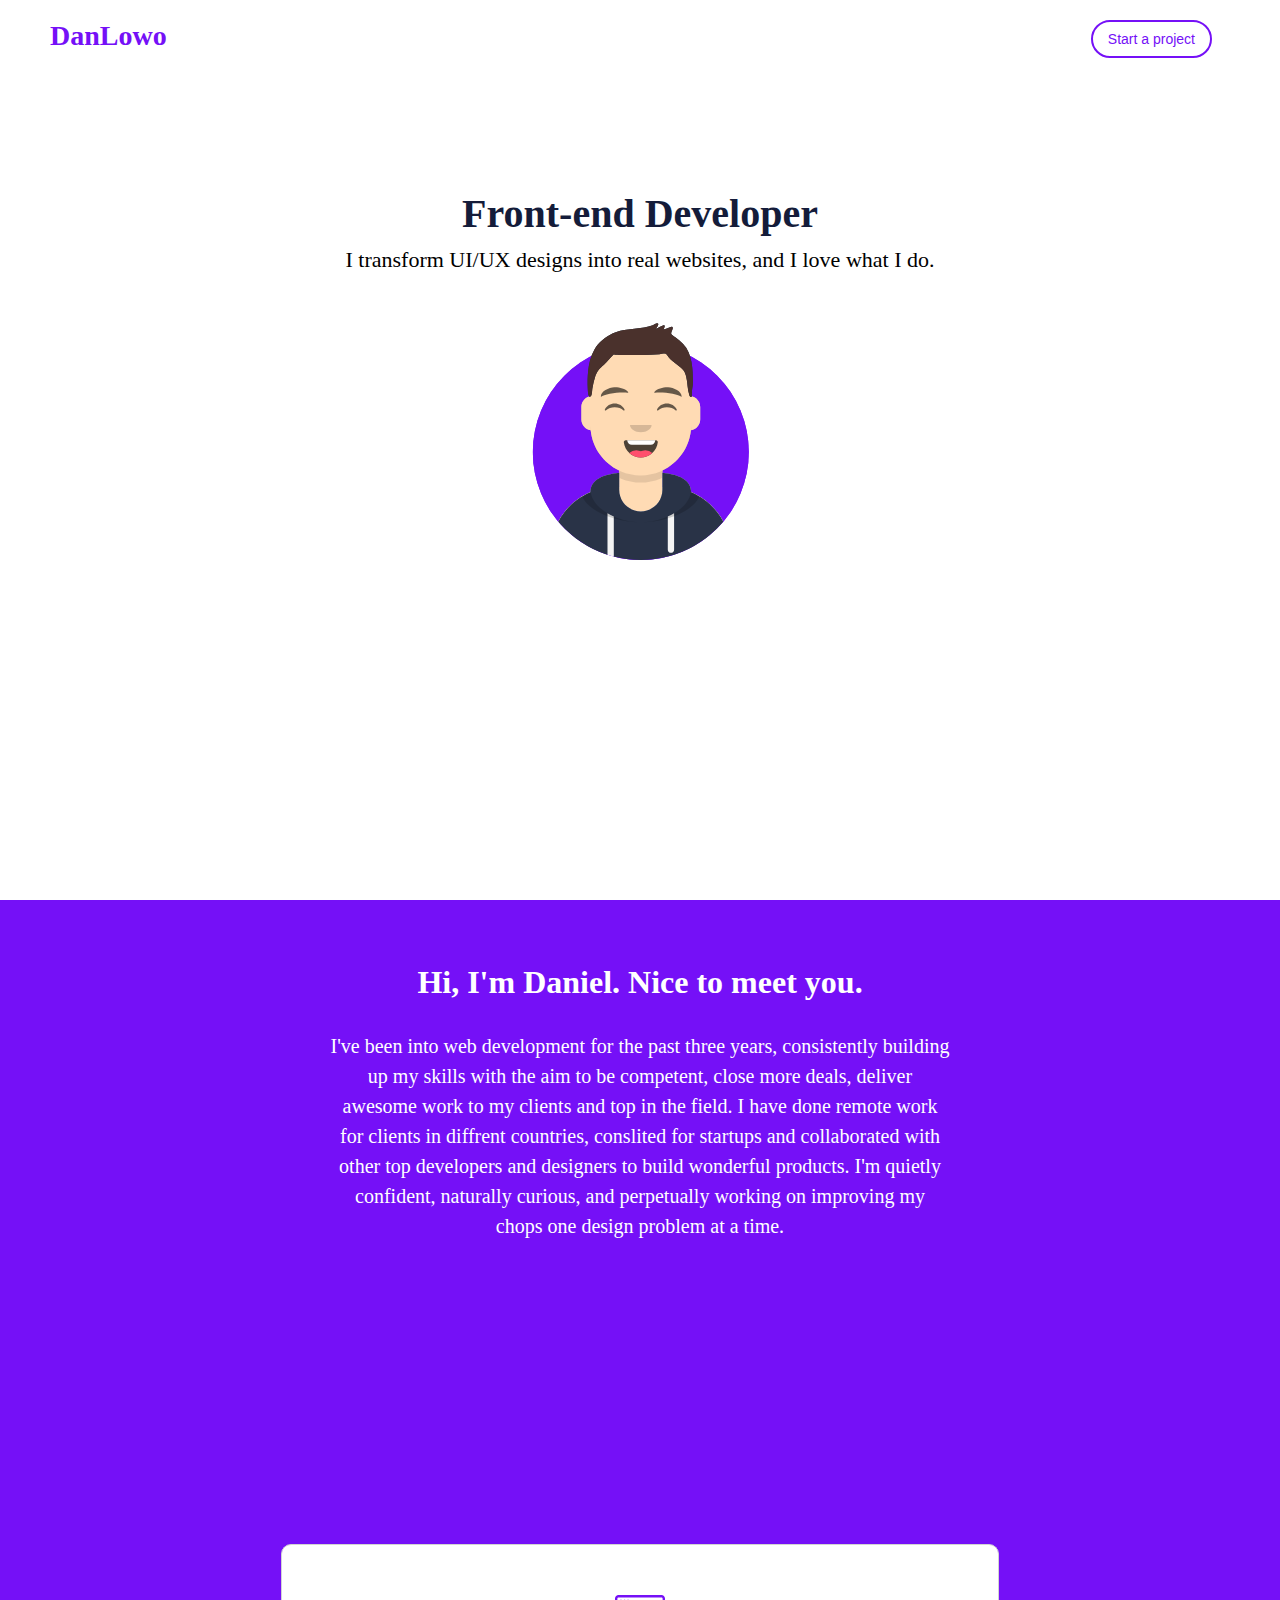
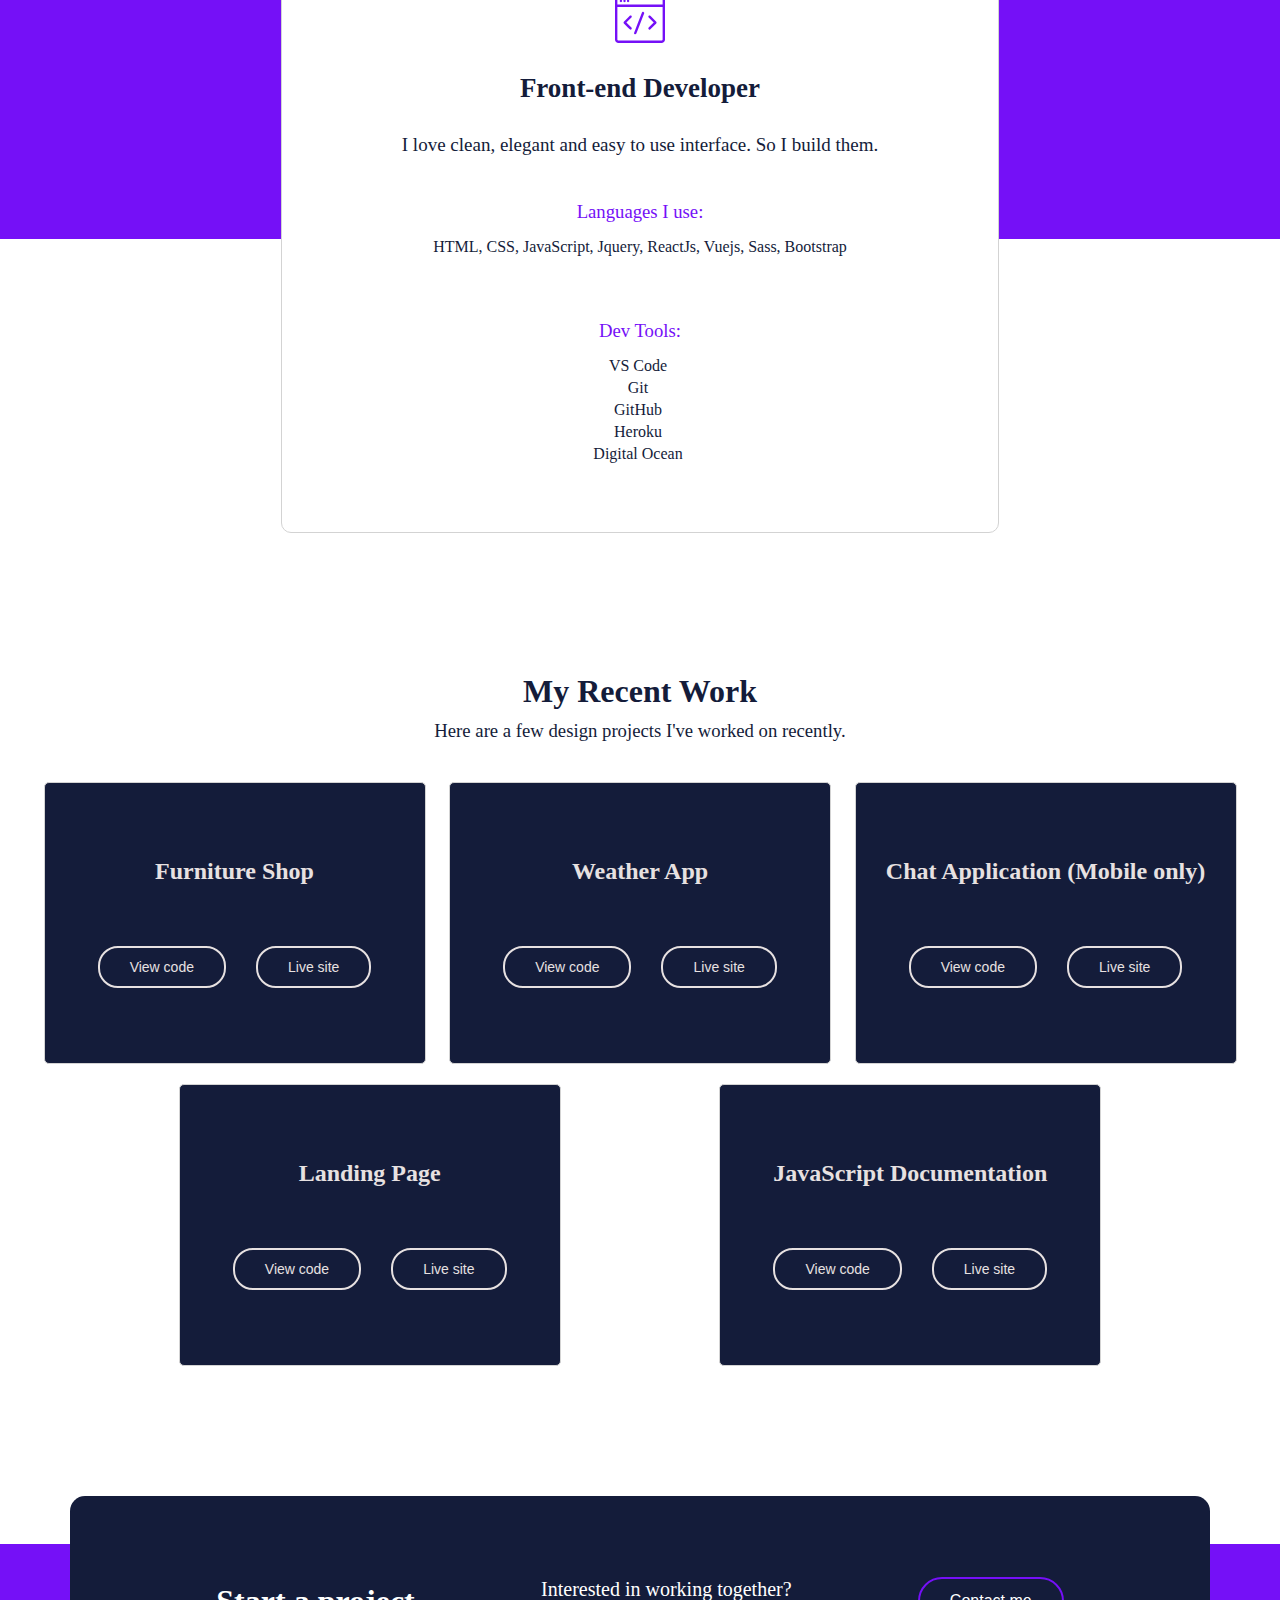
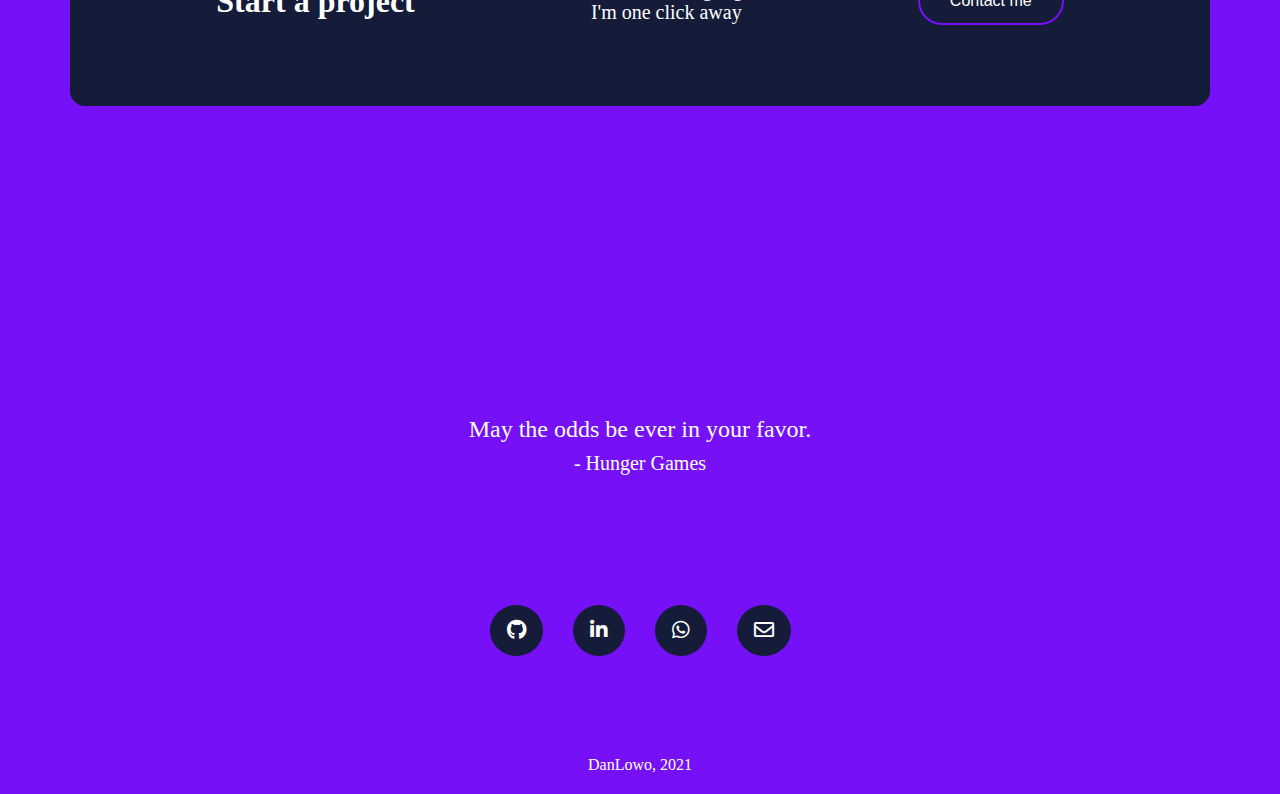
==== commit 8cc802a7: "furniture website" ====
--- a/index.html
+++ b/index.html
@@ -89,6 +89,19 @@
             <h1>My Recent Work</h1>
             <h3>Here are a few design projects I've worked on recently.</h3>
             <div class="works">
+
+              <div class="work-card" id="work-card-4">
+                <h2 class="card-title">Furniture Shop</h2>
+                <div>
+                  <a href="https://github.com/DanLowo/Furniture-website">
+                    <button class="custom-button">View code</button>
+                  </a>
+                  <a href="https://danlowo.github.io/Furniture-website/">
+                    <button class="custom-button">Live site</button>
+                  </a>
+                </div>
+              </div>
+
                 <div class="work-card" id="work-card-1">
                   <h2 class="card-title">Weather App</h2>
                   <div>
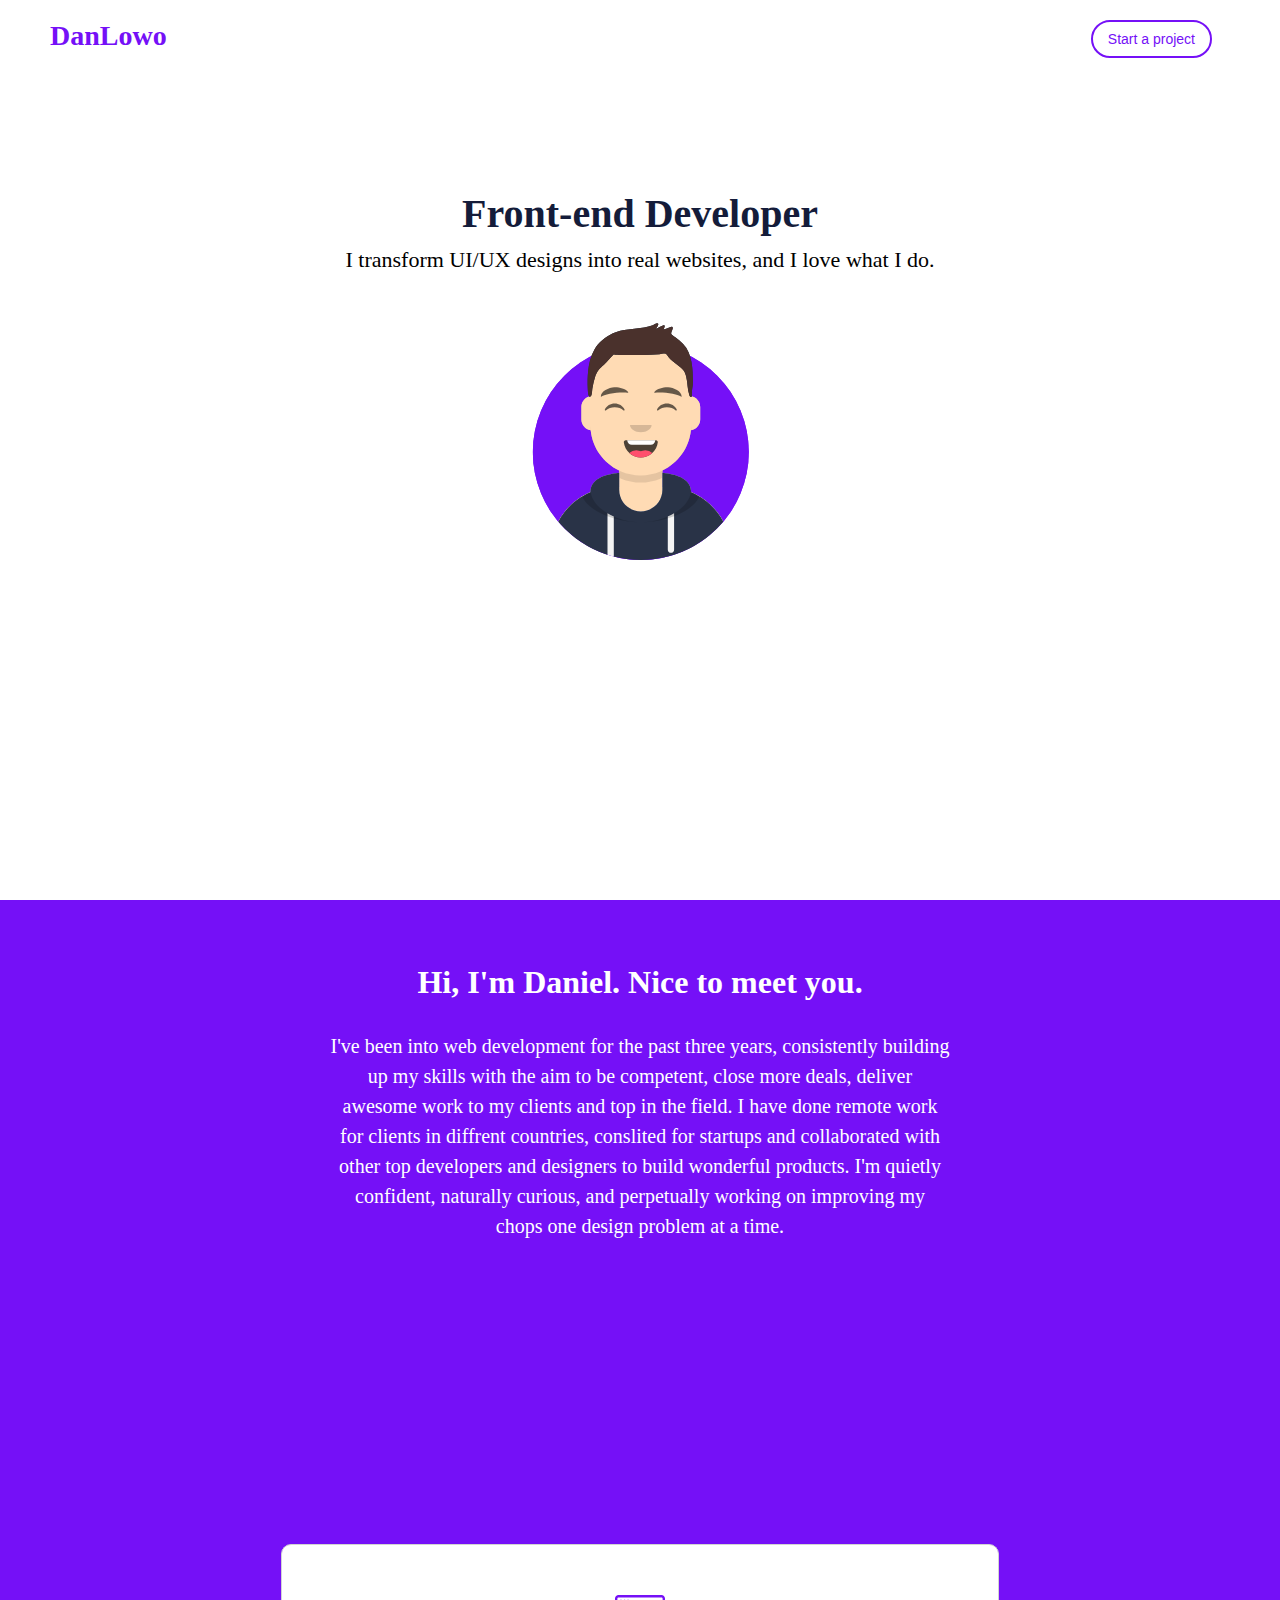
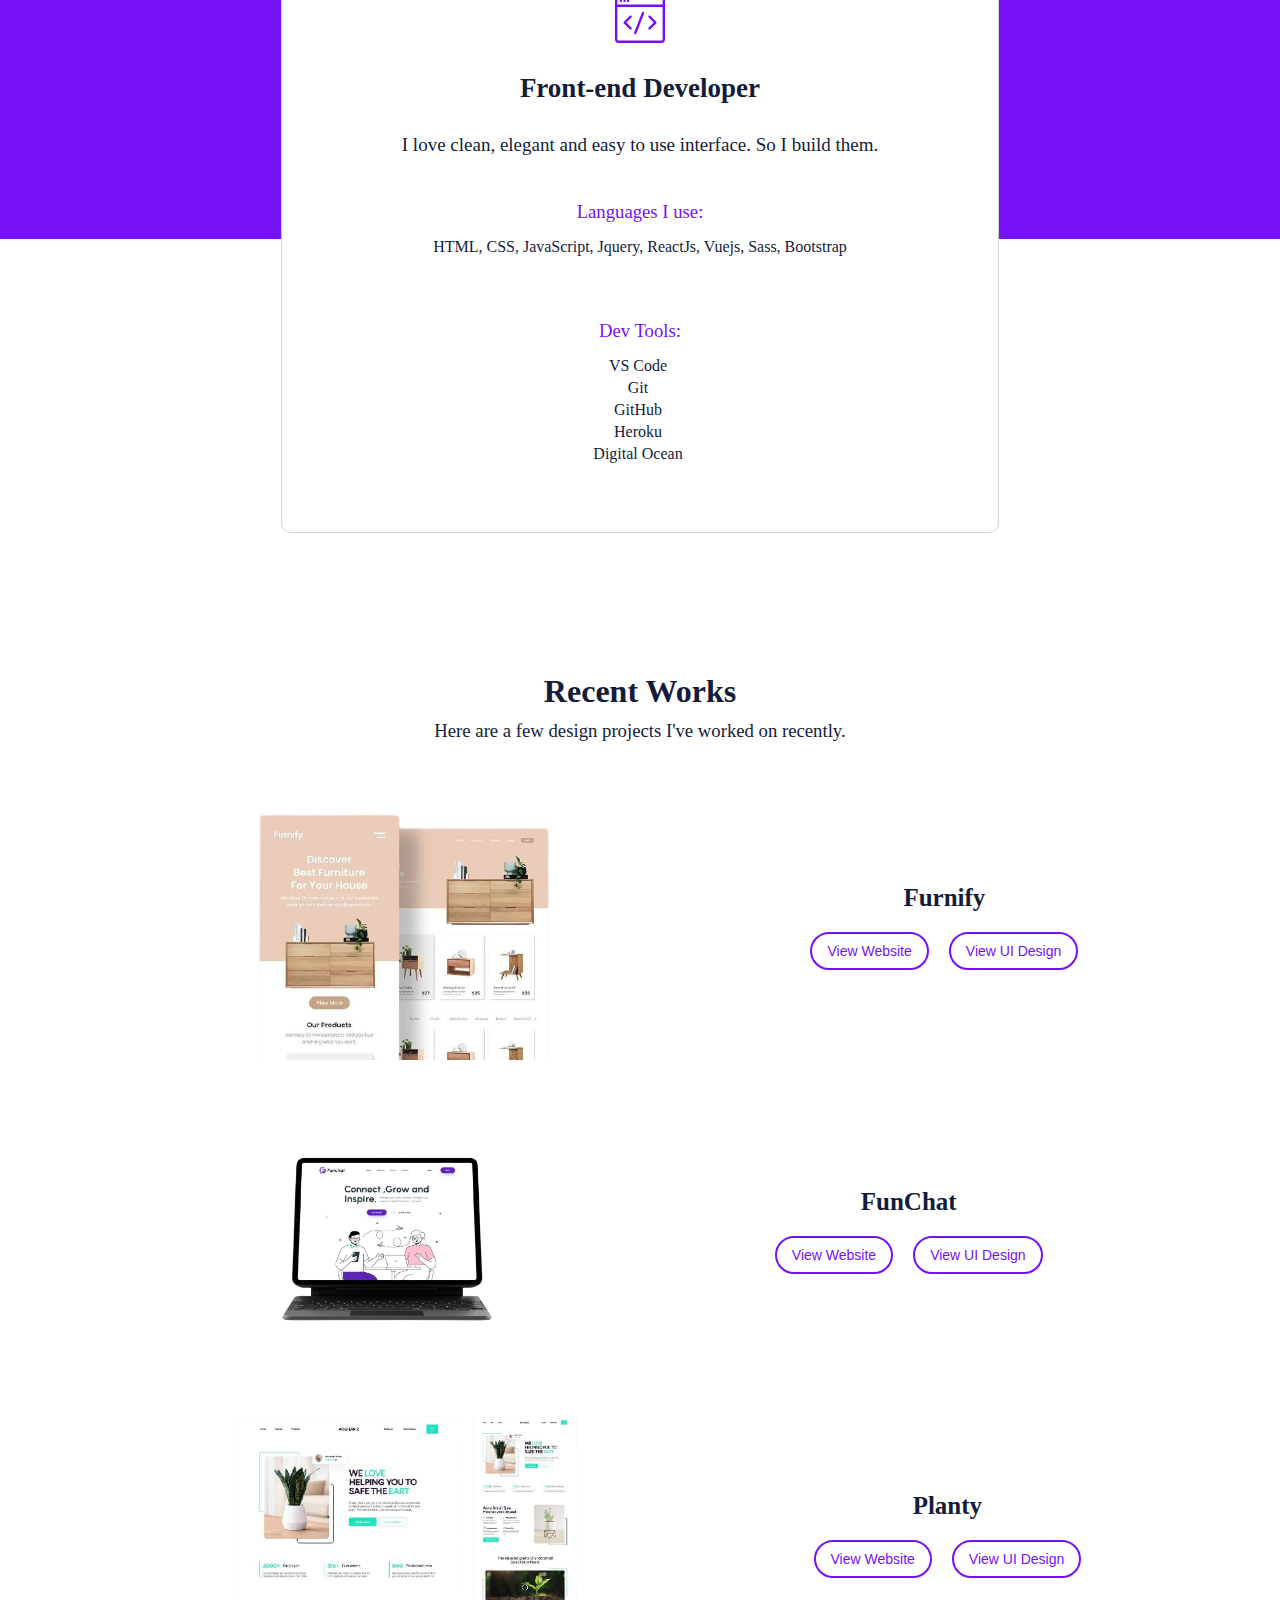
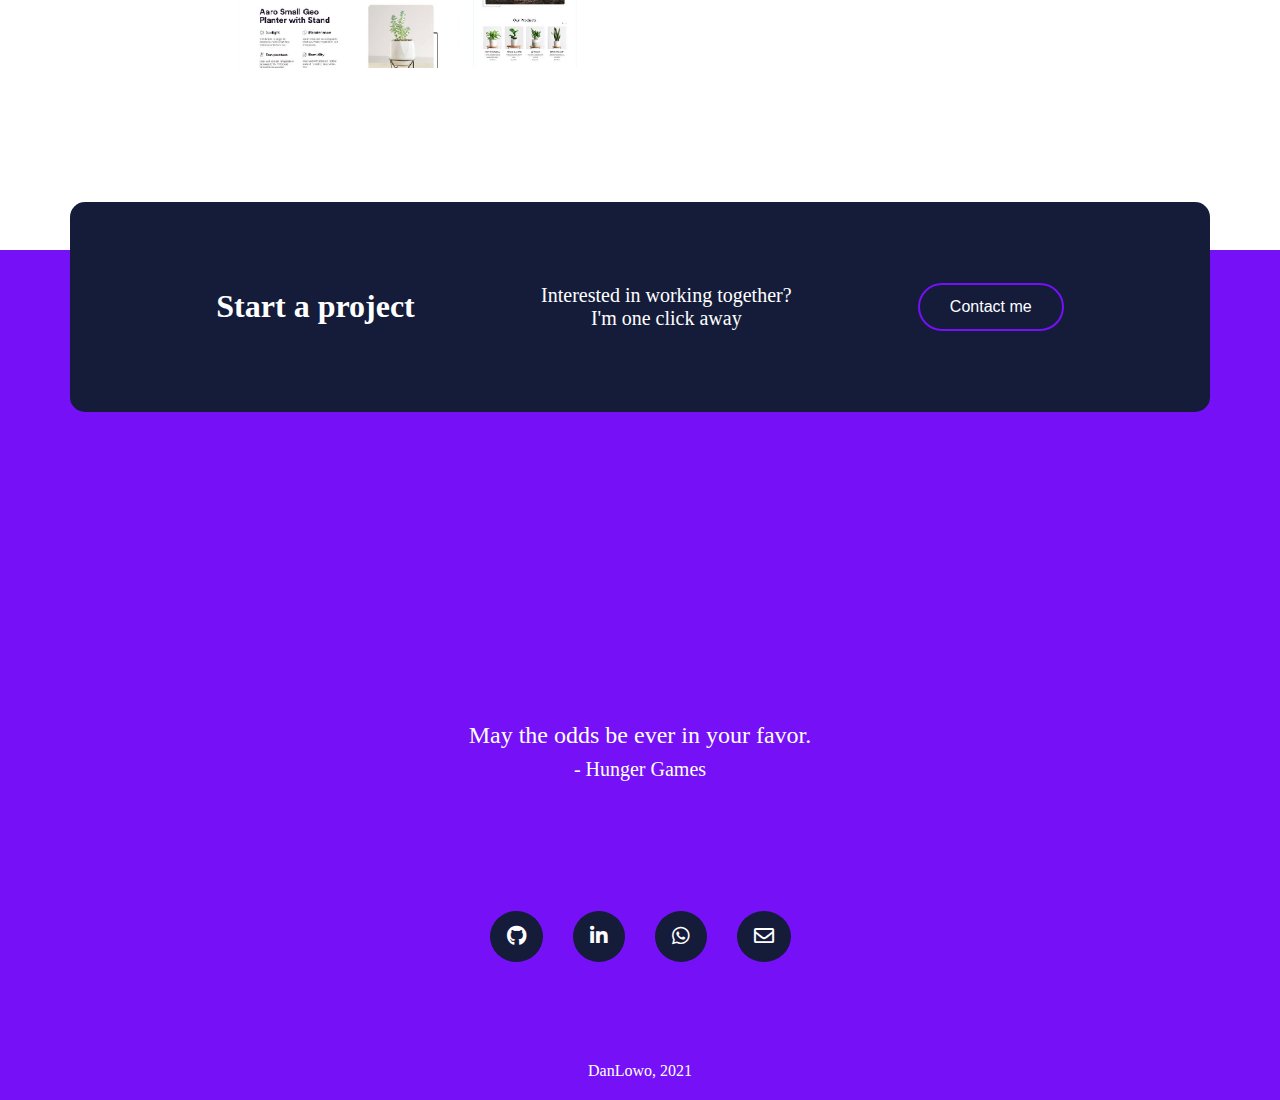
==== commit bbf26f9e: "redesign 'recent-work- section" ====
--- a/index.html
+++ b/index.html
@@ -85,7 +85,73 @@
 
         </div>
 
+
+        
         <div class="recent-works">
+          <h1>Recent Works</h1>
+          <h3>Here are a few design projects I've worked on recently.</h3>
+          <br>
+          <div class="work">
+              <div class="img">
+                <img src="./assets/furnify.png" alt="Furnitures">
+              </div>
+              <div class="content">
+                <h1>Furnify</h1>
+                <!-- <p>Furnify is a responsive website that made to looking for
+                   furniture products with the best quality, you can find
+                  some furniture stuff such as table, chair, wardrobe and more.</p> -->
+                  <div class="call-to-action">
+                    <a href="https://danlowo.github.io/Furniture-website/">
+                      <button class="custom-button">View Website</button>
+                    </a>
+                    <a href="https://www.instagram.com/p/CWFBRGSIt38/">
+                      <button class="custom-button">View UI Design</button>
+                    </a>
+                  </div>
+              </div>
+          </div>
+
+          <div class="work">
+            <div class="img">
+              <img src="./assets/funchat.png" alt="Funchat">
+            </div>
+            <div class="content">
+              <h1>FunChat</h1>
+              <!-- <p>Furnify is a responsive website that made to looking for
+                 furniture products with the best quality, you can find
+                some furniture stuff such as table, chair, wardrobe and more.</p> -->
+                <div class="call-to-action">
+                  <a href="https://danlowo.github.io/Funchat/">
+                    <button class="custom-button">View Website</button>
+                  </a>
+                  <a href="https://www.instagram.com/p/CWFBRGSIt38/">
+                    <button class="custom-button">View UI Design</button>
+                  </a>
+                </div>
+            </div>
+        </div>
+
+        <div class="work">
+          <div class="img">
+            <img src="./assets/planty.png" alt="Planty">
+          </div>
+          <div class="content">
+            <h1>Planty</h1>
+            <!-- <p>Planty is a landing page website for </p> -->
+              <div class="call-to-action">
+                <a href="https://danlowo.github.io/Planty/">
+                  <button class="custom-button">View Website</button>
+                </a>
+                <a href="https://www.instagram.com/p/CWKV7ubKezd/">
+                  <button class="custom-button">View UI Design</button>
+                </a>
+              </div>
+          </div>
+      </div>
+
+        </div>
+
+        <!-- <div class="recent-works">
             <h1>My Recent Work</h1>
             <h3>Here are a few design projects I've worked on recently.</h3>
             <div class="works">
@@ -149,7 +215,7 @@
                   </div>
                 </div>
             </div>
-        </div>
+        </div> -->
 
         <div class="contact">
             <div class="start-project">
--- a/css/home.css
+++ b/css/home.css
@@ -226,6 +226,55 @@
     margin-top: 10px;
 }
 
+.recent-works .work {
+    margin-top: 30px;
+    display: flex;
+    justify-content: space-evenly;
+    align-items: center;
+    gap: 20px;
+}
+/* 
+.recent-works .work.reverse-row {
+    flex-direction: row-reverse;
+    margin-left: 30px;
+} */
+
+.recent-works .work img {
+    border-radius: 5px;
+    width: 90%;
+    max-height: 300px;
+}
+
+.recent-works .work .content {
+    display: flex;
+    flex-direction: column;
+}
+
+.recent-works .work h1 {
+    font-size: 25px;
+    font-weight: 600;
+}
+
+.recent-works .work p {
+    margin-top: 20px;
+    width: 80%;
+    line-height: 25px;
+}
+
+.recent-works .call-to-action {
+    margin-top: 20px;
+    display: flex;
+    gap: 20px;
+}
+
+.recent-works button:hover {
+    background-color: var(--primary-color);
+    color: white;
+}
+
+
+
+/* 
 .works {
     display: flex;
     flex-wrap: wrap;
@@ -246,7 +295,6 @@
     border-radius: 5px;
     color: #e7e1e1;
     background: var(--text-header-color);
-    /* background: linear-gradient(170deg, var(--primary-color),  var(--text-header-color)); */
 }
 
 .work-card button {
@@ -279,7 +327,7 @@
 .work-card.active button:hover {
     background-color: var(--primary-color);
 }
-
+ */
 
 
 
--- a/css/media-queries.css
+++ b/css/media-queries.css
@@ -107,8 +107,8 @@
 
 /* My recent work query */
 @media screen and (max-width: 550px) {
-    .recent-works {
-        margin-top: -15vh;
+   .recent-works {
+        margin-top: -25vh;
         margin-bottom: 40px;
     }
 
@@ -120,9 +120,15 @@
         font-size: 17px;
     }
 
+    .recent-works .work {
+        flex-direction: column;
+        gap: 20px;
+        margin-bottom: 70px;
+    }
+  /*
     .work-card h2 {
         font-size: 20px;
-    }
+    } */
 }
 
 
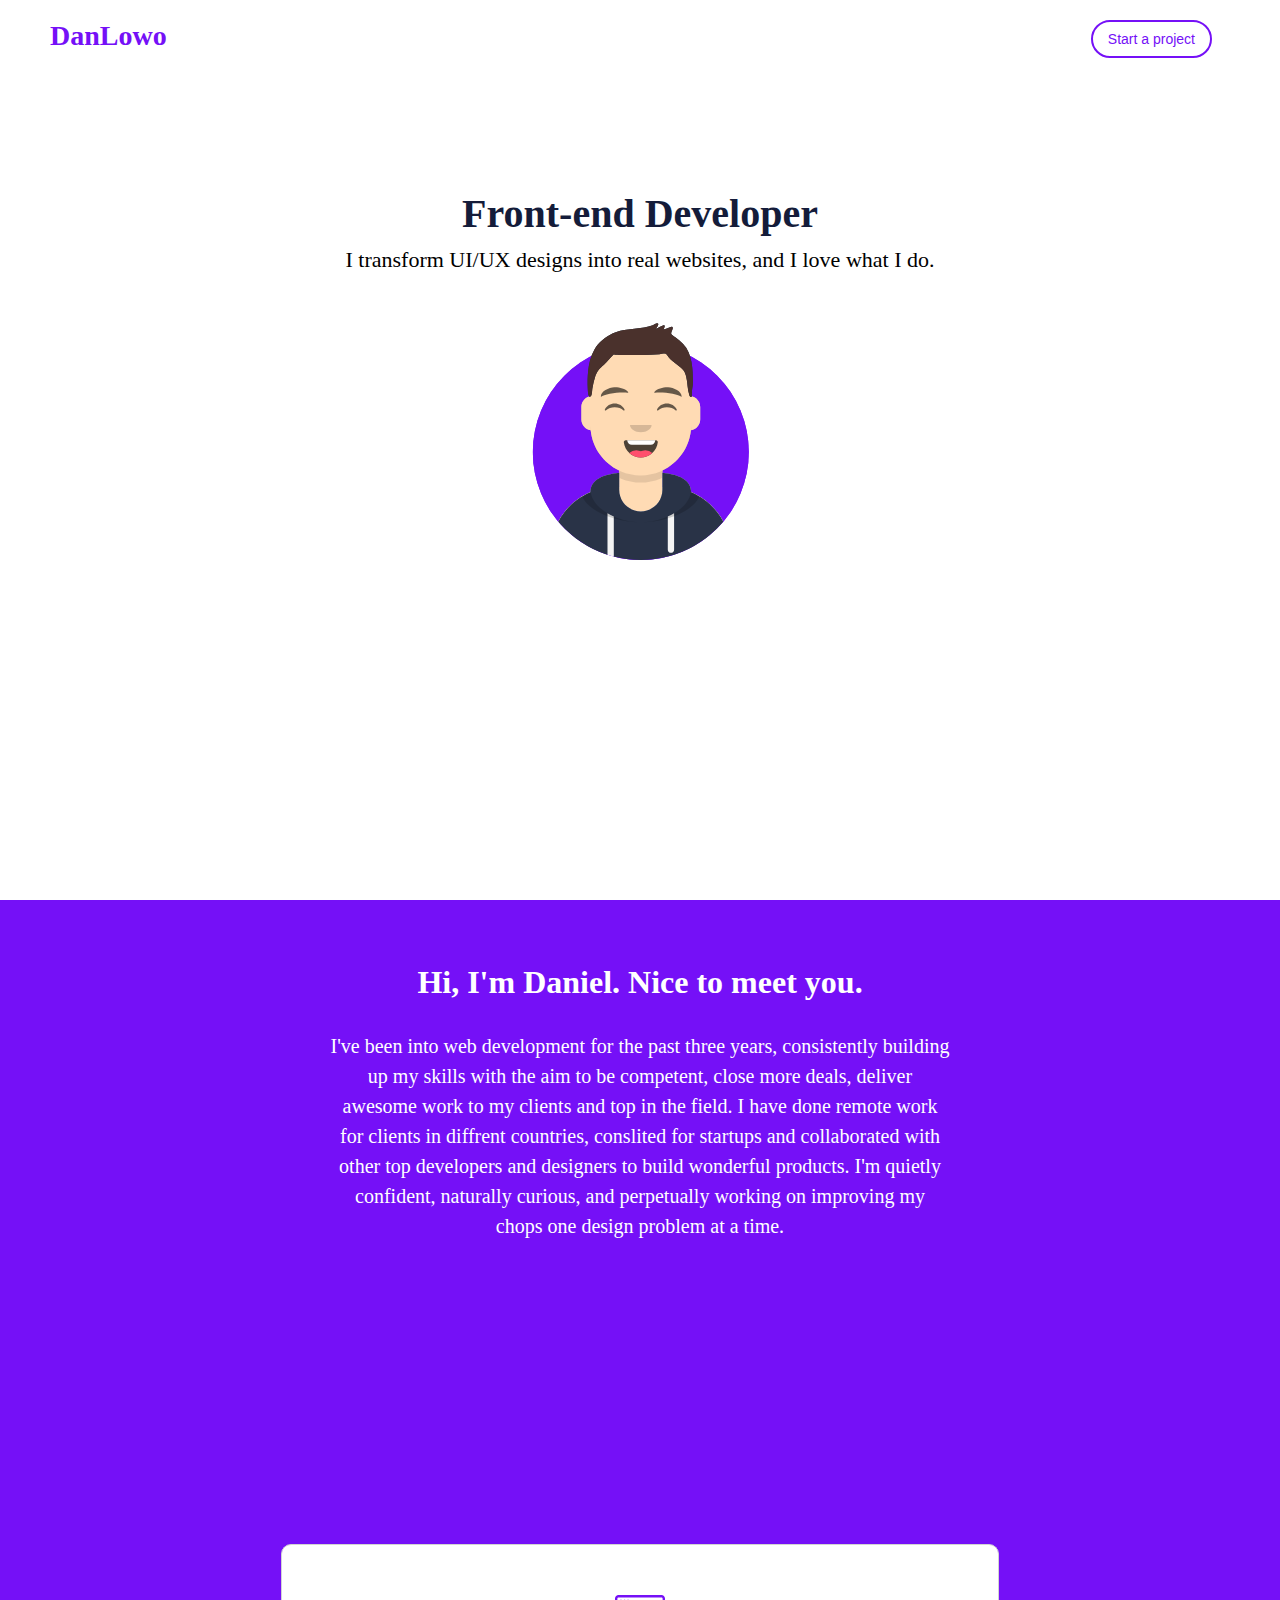
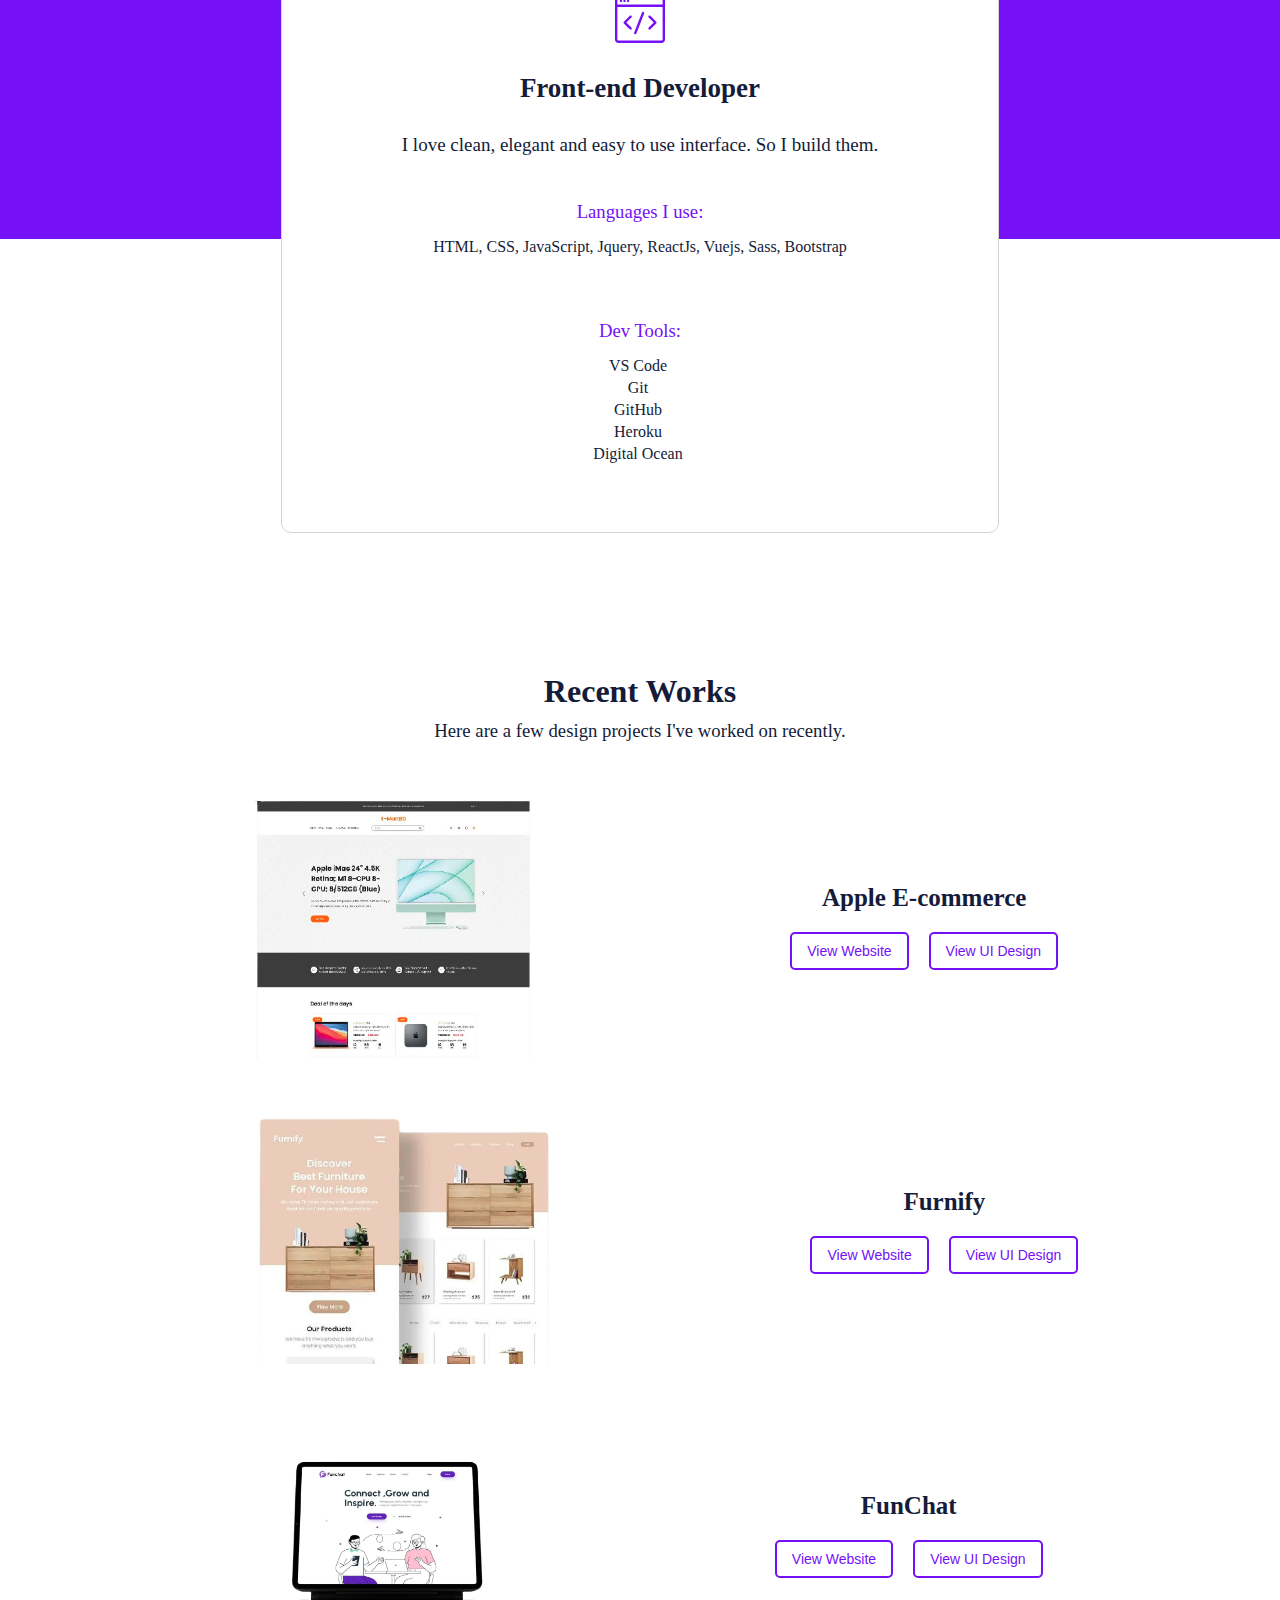
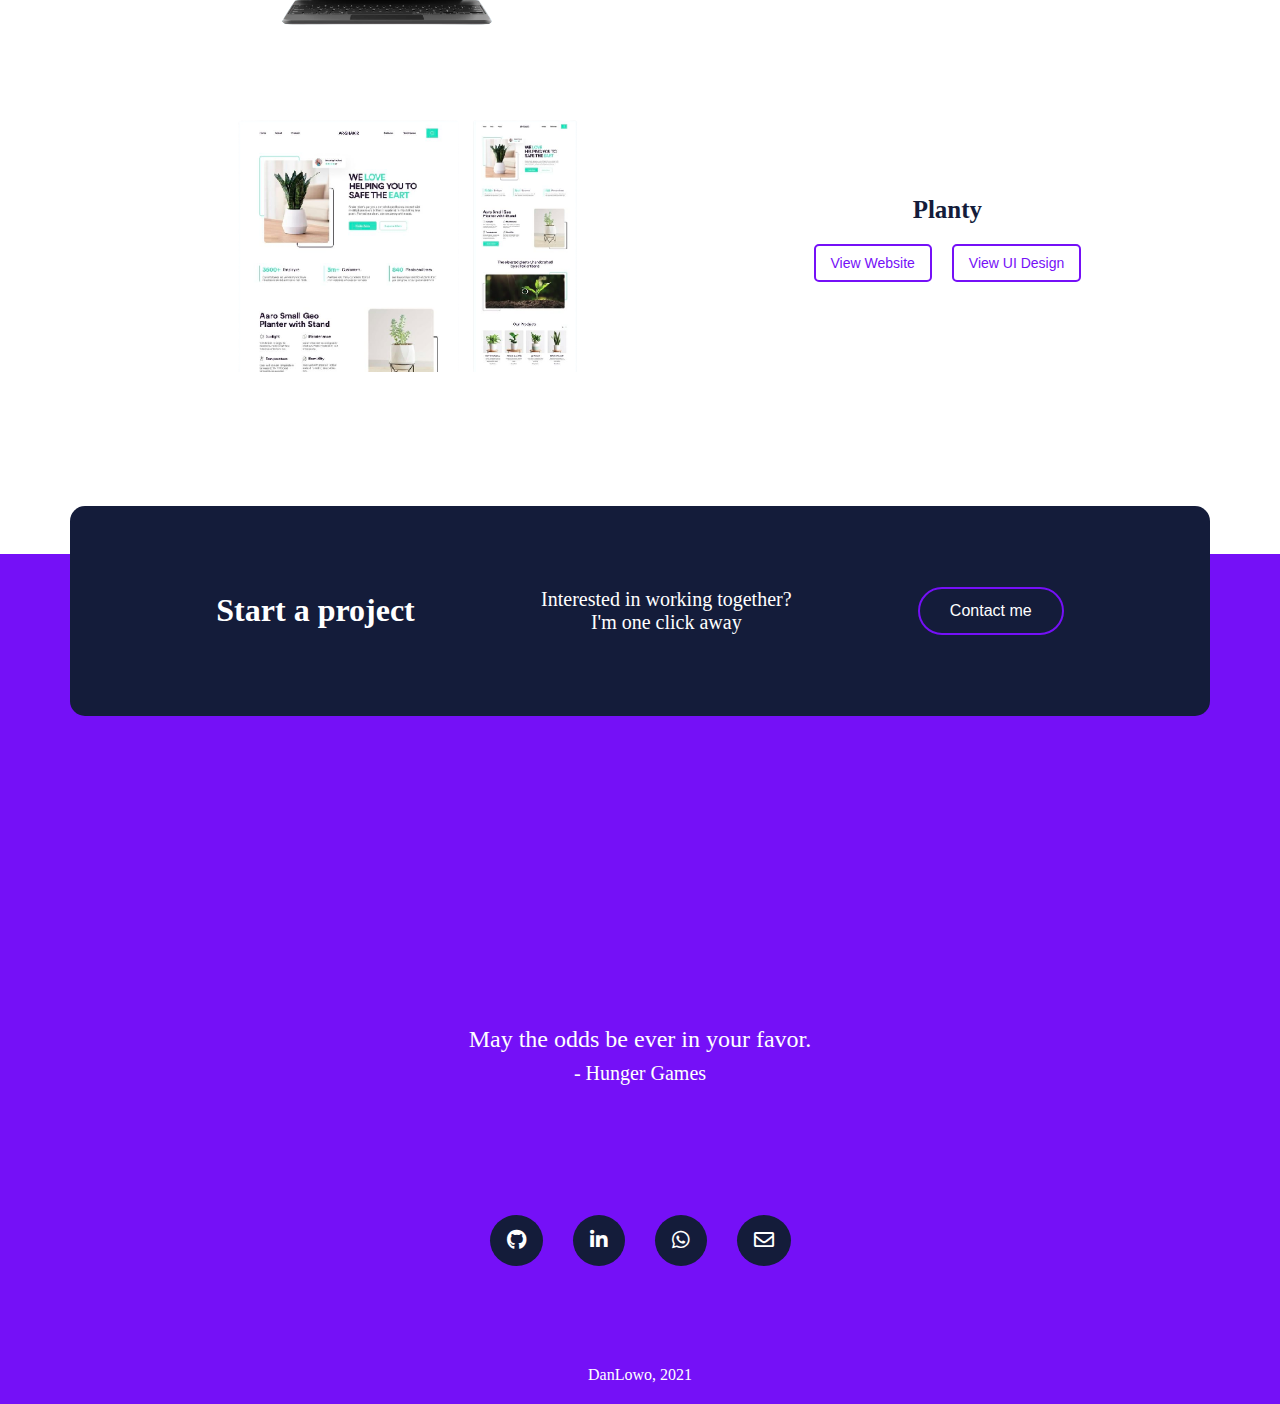
==== commit 16be49ec: "add new work" ====
--- a/index.html
+++ b/index.html
@@ -92,14 +92,28 @@
           <h3>Here are a few design projects I've worked on recently.</h3>
           <br>
           <div class="work">
+            <div class="img">
+              <img src="./assets/Apple-Shop.png" alt="Apple E-commerce">
+            </div>
+            <div class="content">
+              <h1>Apple E-commerce</h1>
+                <div class="call-to-action">
+                  <a href="https://danlowo.github.io/Apple-Ecommerce/">
+                    <button class="custom-button">View Website</button>
+                  </a>
+                  <a href="https://www.instagram.com/p/CT5ITo1BUJH/">
+                    <button class="custom-button">View UI Design</button>
+                  </a>
+                </div>
+            </div>
+        </div>
+
+          <div class="work">
               <div class="img">
                 <img src="./assets/furnify.png" alt="Furnitures">
               </div>
               <div class="content">
                 <h1>Furnify</h1>
-                <!-- <p>Furnify is a responsive website that made to looking for
-                   furniture products with the best quality, you can find
-                  some furniture stuff such as table, chair, wardrobe and more.</p> -->
                   <div class="call-to-action">
                     <a href="https://danlowo.github.io/Furniture-website/">
                       <button class="custom-button">View Website</button>
@@ -117,9 +131,6 @@
             </div>
             <div class="content">
               <h1>FunChat</h1>
-              <!-- <p>Furnify is a responsive website that made to looking for
-                 furniture products with the best quality, you can find
-                some furniture stuff such as table, chair, wardrobe and more.</p> -->
                 <div class="call-to-action">
                   <a href="https://danlowo.github.io/Funchat/">
                     <button class="custom-button">View Website</button>
@@ -137,7 +148,6 @@
           </div>
           <div class="content">
             <h1>Planty</h1>
-            <!-- <p>Planty is a landing page website for </p> -->
               <div class="call-to-action">
                 <a href="https://danlowo.github.io/Planty/">
                   <button class="custom-button">View Website</button>
@@ -151,72 +161,6 @@
 
         </div>
 
-        <!-- <div class="recent-works">
-            <h1>My Recent Work</h1>
-            <h3>Here are a few design projects I've worked on recently.</h3>
-            <div class="works">
-
-              <div class="work-card" id="work-card-4">
-                <h2 class="card-title">Furniture Shop</h2>
-                <div>
-                  <a href="https://github.com/DanLowo/Furniture-website">
-                    <button class="custom-button">View code</button>
-                  </a>
-                  <a href="https://danlowo.github.io/Furniture-website/">
-                    <button class="custom-button">Live site</button>
-                  </a>
-                </div>
-              </div>
-
-                <div class="work-card" id="work-card-1">
-                  <h2 class="card-title">Weather App</h2>
-                  <div>
-                    <a href="https://github.com/DanLowo/WeatherApp">
-                      <button class="custom-button">View code</button>
-                    </a>
-                    <a href="https://weather-app-3z2s2.ondigitalocean.app/">
-                      <button class="custom-button">Live site</button>
-                    </a>
-                  </div>
-                </div>
-                <div class="work-card" id="work-card-2">
-                  <h2 class="card-title">Chat Application (Mobile only)</h2>
-                  <div>
-                    <a href="https://github.com/DanLowo/Chat-Application">
-                      <button class="custom-button">View code</button>
-                    </a>
-                    <a href="https://danlowochat-qgn5o.ondigitalocean.app">
-                      <button class="custom-button">Live site</button>
-                    </a>
-                  </div>
-                </div>
-
-                <div class="work-card" id="work-card-3">
-                  <h2 class="card-title">Landing Page</h2>
-                  <div>
-                    <a href="https://github.com/DanLowo/FCC-Landing-Page">
-                      <button class="custom-button">View code</button>
-                    </a>
-                    <a href="https://danlowo.github.io/FCC-Landing-Page">
-                      <button class="custom-button">Live site</button>
-                    </a>
-                  </div>
-                </div>
-
-                <div class="work-card" id="work-card-4">
-                  <h2 class="card-title">JavaScript Documentation</h2>
-                  <div>
-                    <a href="https://github.com/DanLowo/FCC-Technical-Documentation">
-                      <button class="custom-button">View code</button>
-                    </a>
-                    <a href="https://danlowo.github.io/FCC-Technical-Documentation">
-                      <button class="custom-button">Live site</button>
-                    </a>
-                  </div>
-                </div>
-            </div>
-        </div> -->
-
         <div class="contact">
             <div class="start-project">
                 <h1>Start a project</h1>
--- a/css/home.css
+++ b/css/home.css
@@ -267,6 +267,10 @@
     gap: 20px;
 }
 
+.recent-works button {
+    border-radius: 5px;
+}
+
 .recent-works button:hover {
     background-color: var(--primary-color);
     color: white;
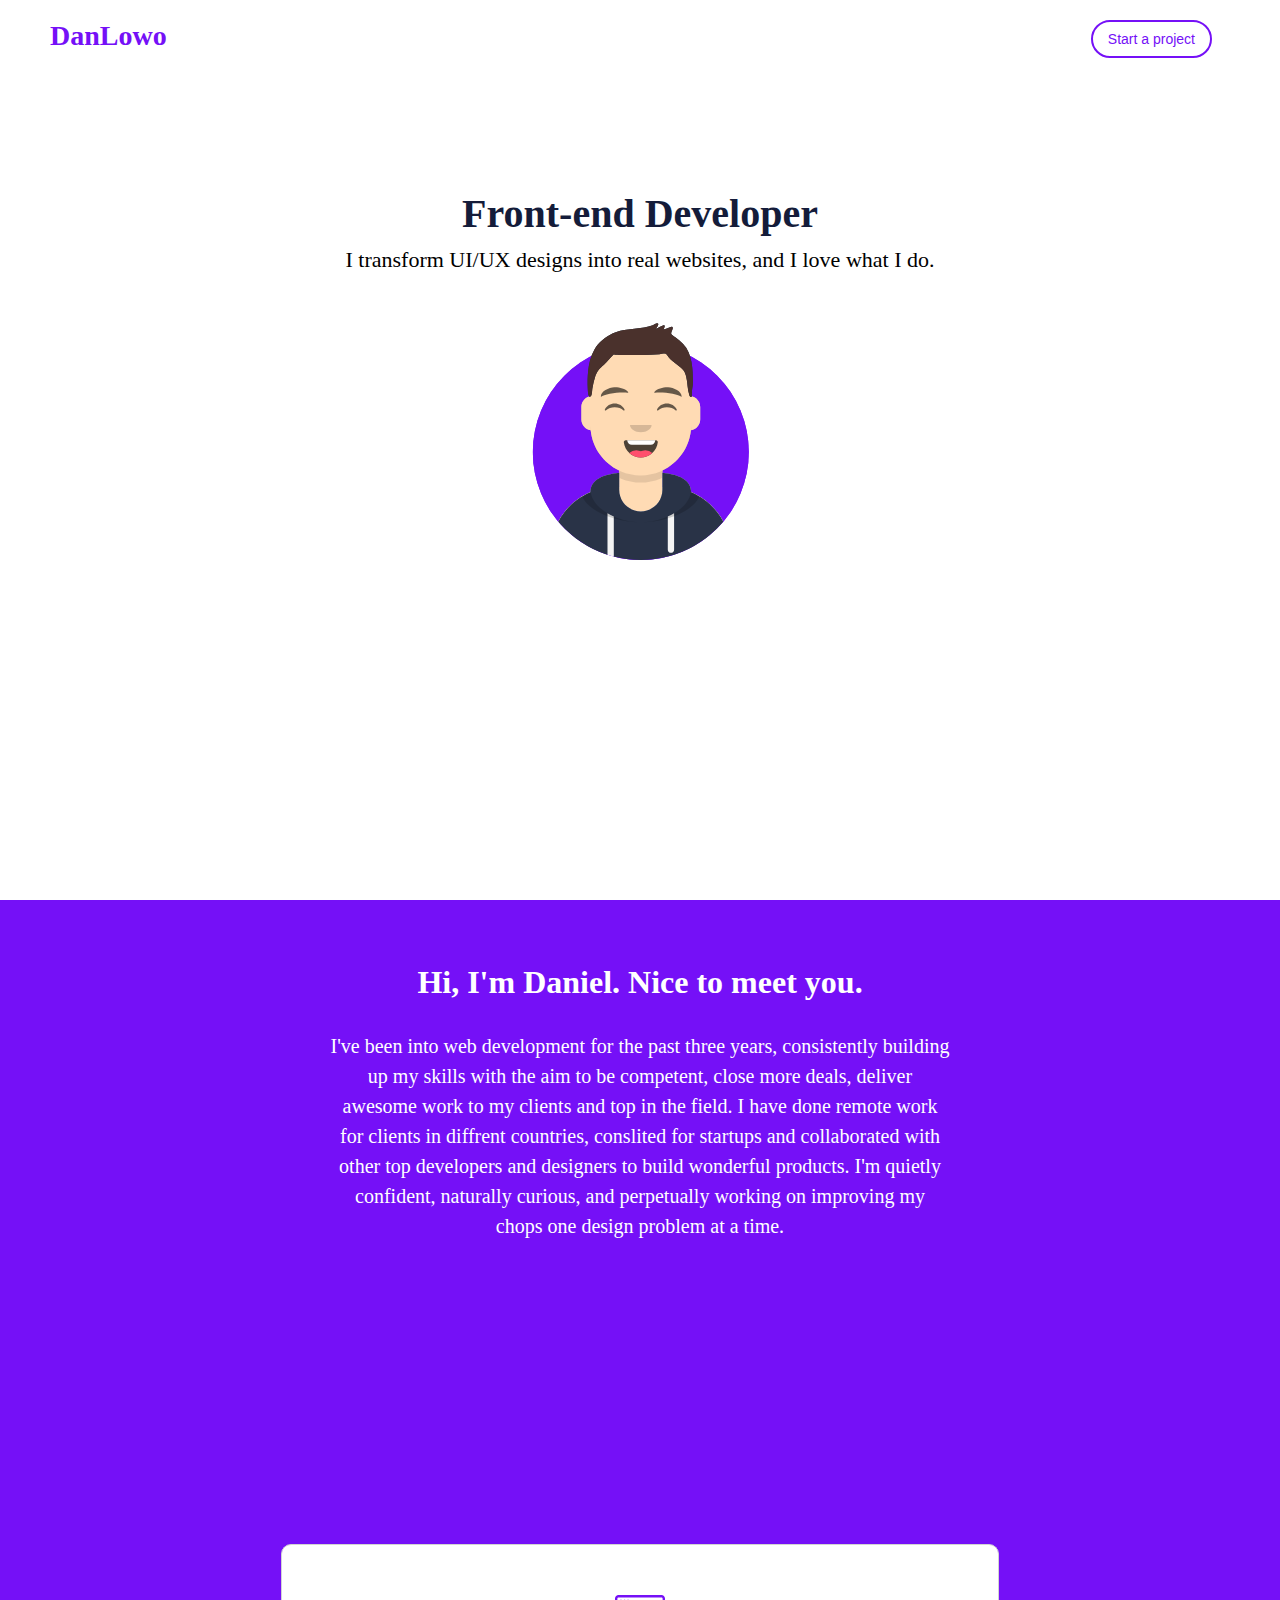
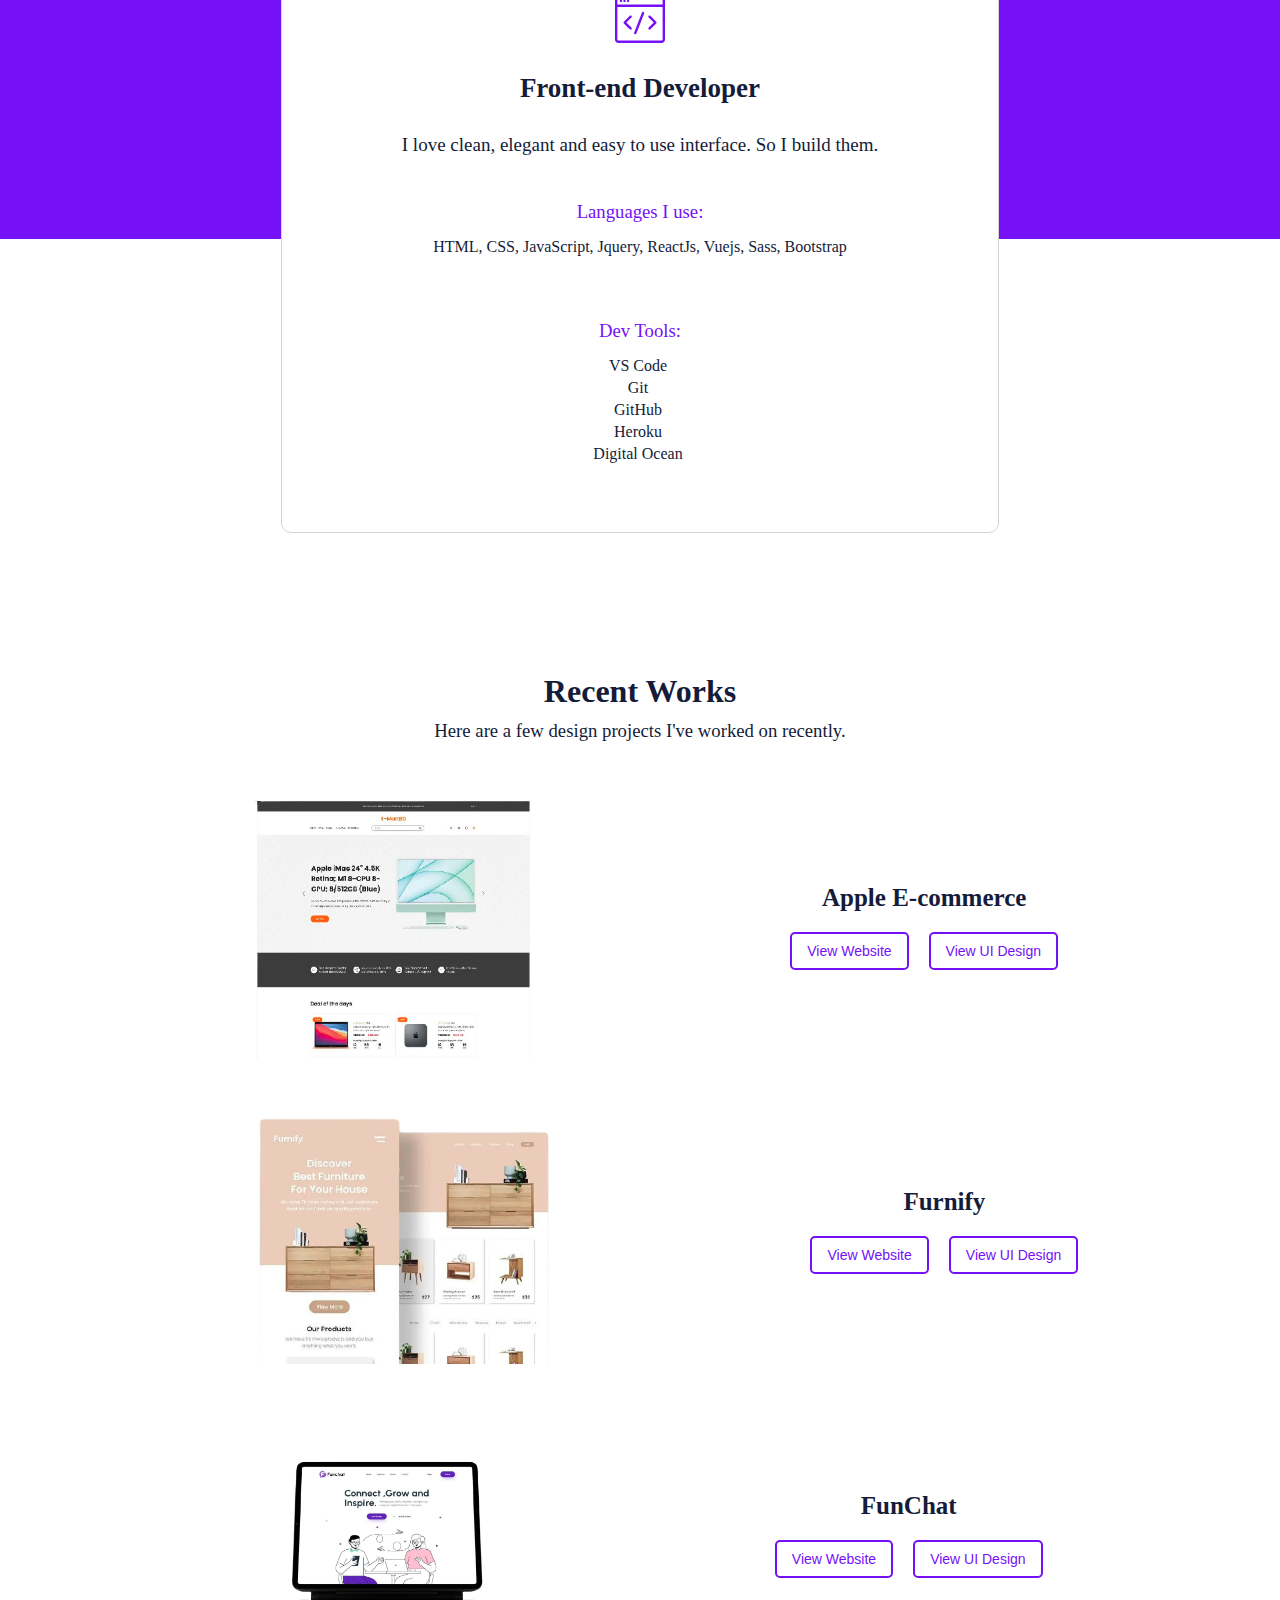
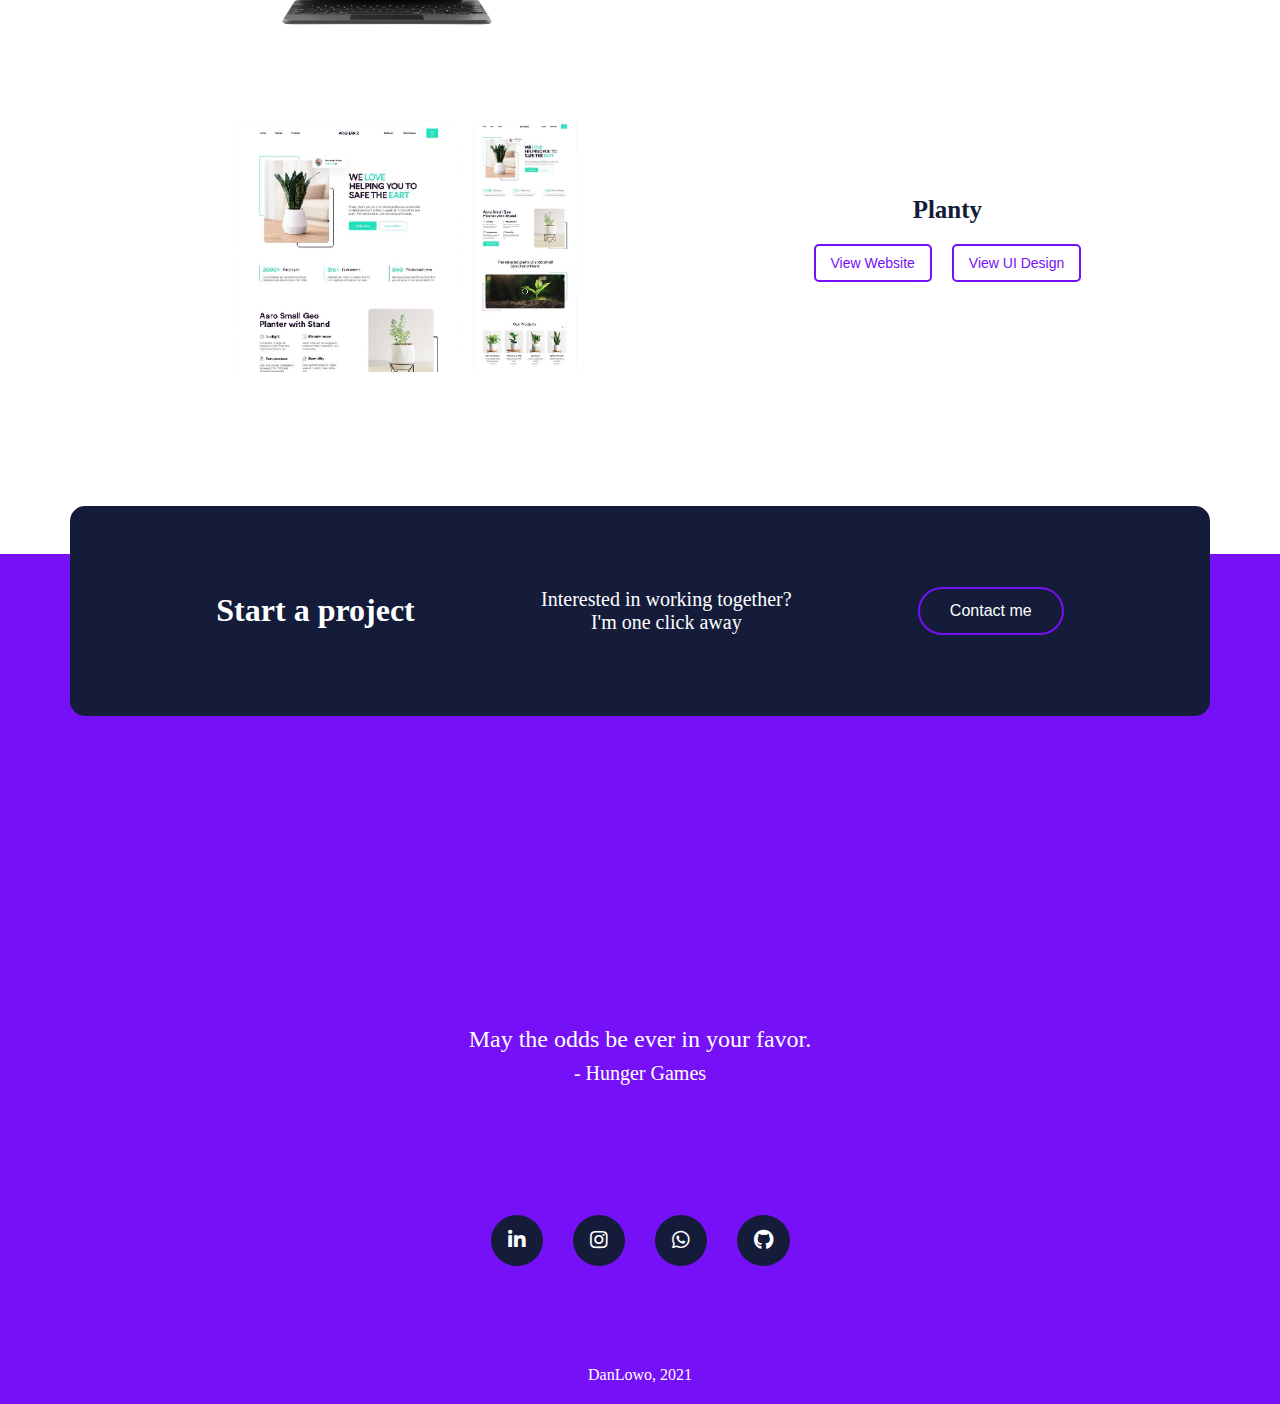
==== commit 20721f31: "add instagram handle" ====
--- a/index.html
+++ b/index.html
@@ -176,24 +176,24 @@
     <footer>
         <h2>May the odds be ever in your favor. <br> <sub>- Hunger Games</sub></h2>
         <div class="social-media">
+          <a href="https://www.linkedin.com/in/daniel-olulowo">
+            <div class="icon">
+              <i class="fab fa-linkedin-in"></i>
+            </div>
+          </a>
+          <a href="https://www.instagram.com/danlowo/">
+            <div class="icon">
+              <i class="fab fa-instagram"></i>
+            </div>
+          </a>
+          <a href="https://wa.me/message/KMNEBCGRICVGH1">
+            <div class="icon">
+              <i class="fab fa-whatsapp"></i>
+            </div>
+          </a>
             <a href="https://github.com/DanLowo">
               <div class="icon">
                 <i class="fab fa-github"></i>
-              </div>
-            </a>
-            <a href="https://www.linkedin.com/in/daniel-olulowo">
-              <div class="icon">
-                <i class="fab fa-linkedin-in"></i>
-              </div>
-            </a>
-            <a href="https://wa.me/message/KMNEBCGRICVGH1">
-              <div class="icon">
-                <i class="fab fa-whatsapp"></i>
-              </div>
-            </a>
-            <a href="mailto:danielolulowo3@gmail.com">
-              <div class="icon">
-                <i class="far fa-envelope"></i>
               </div>
             </a>
         </div>
